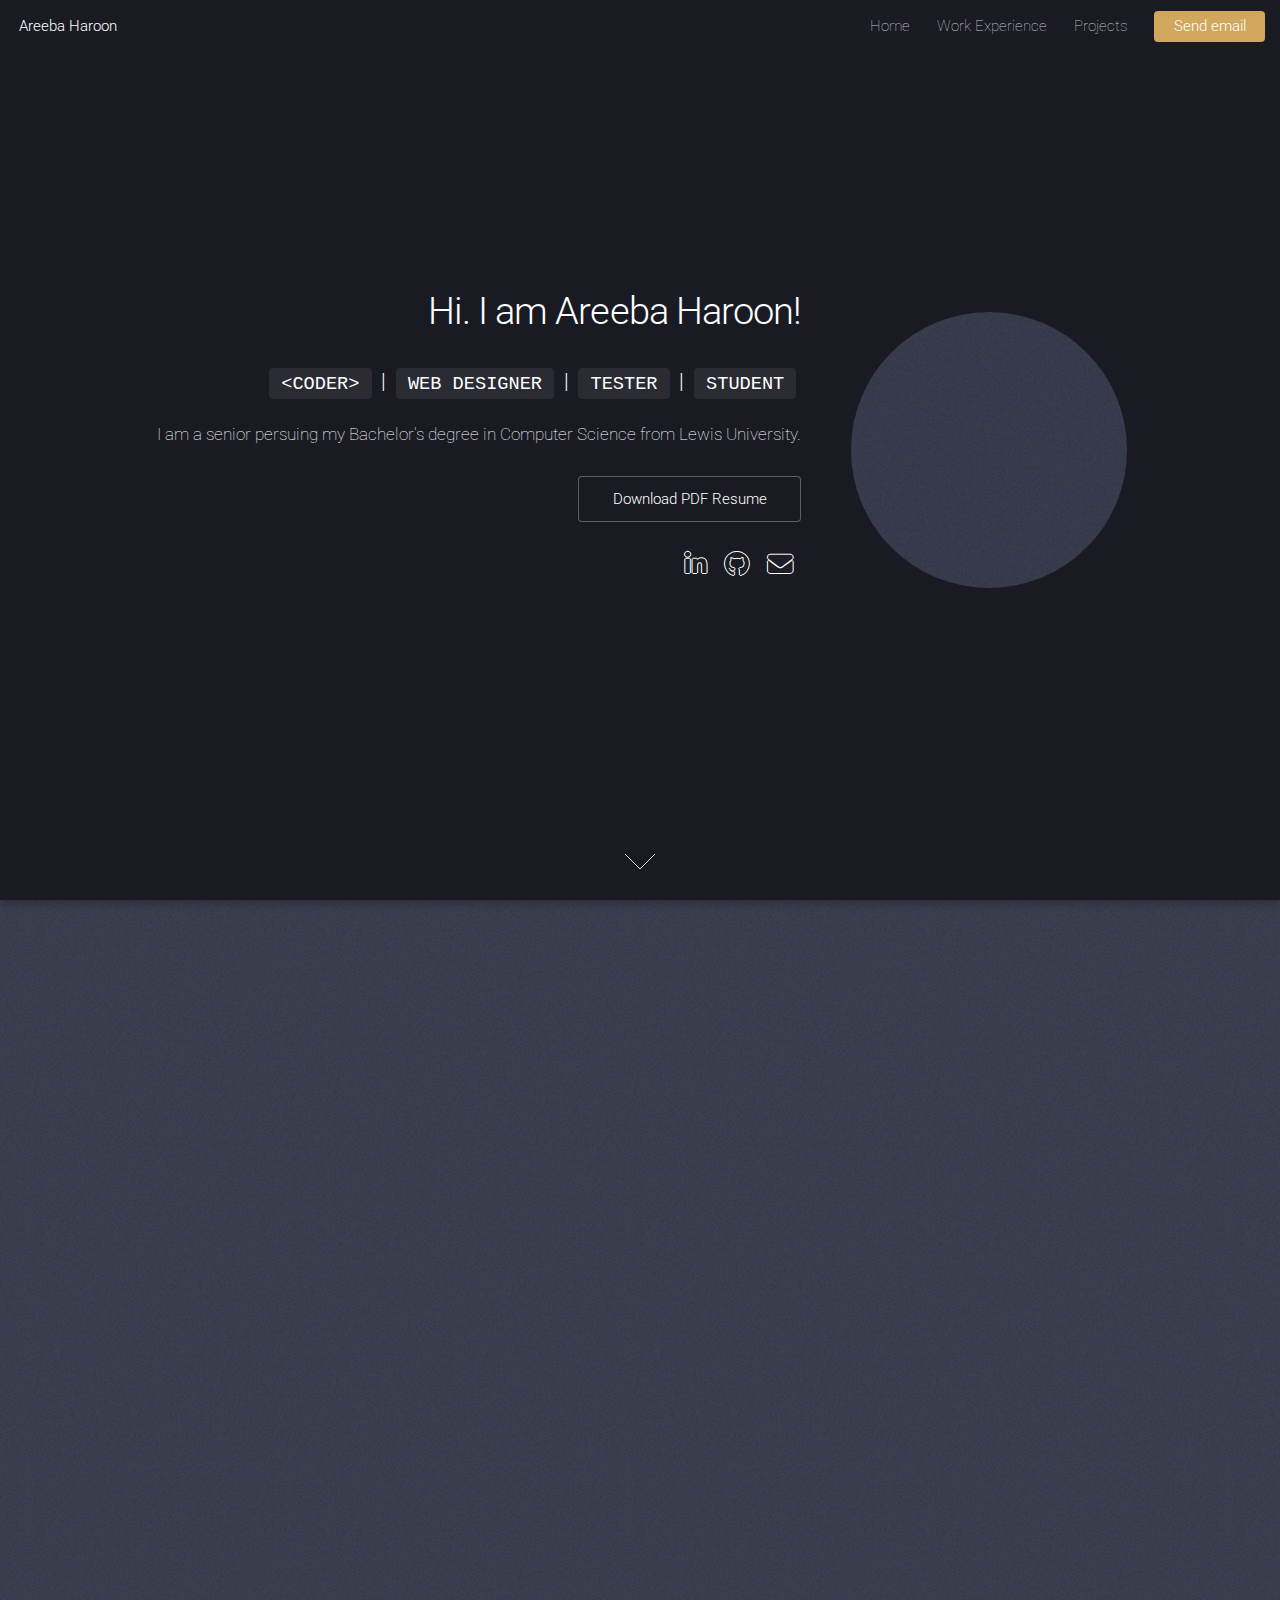
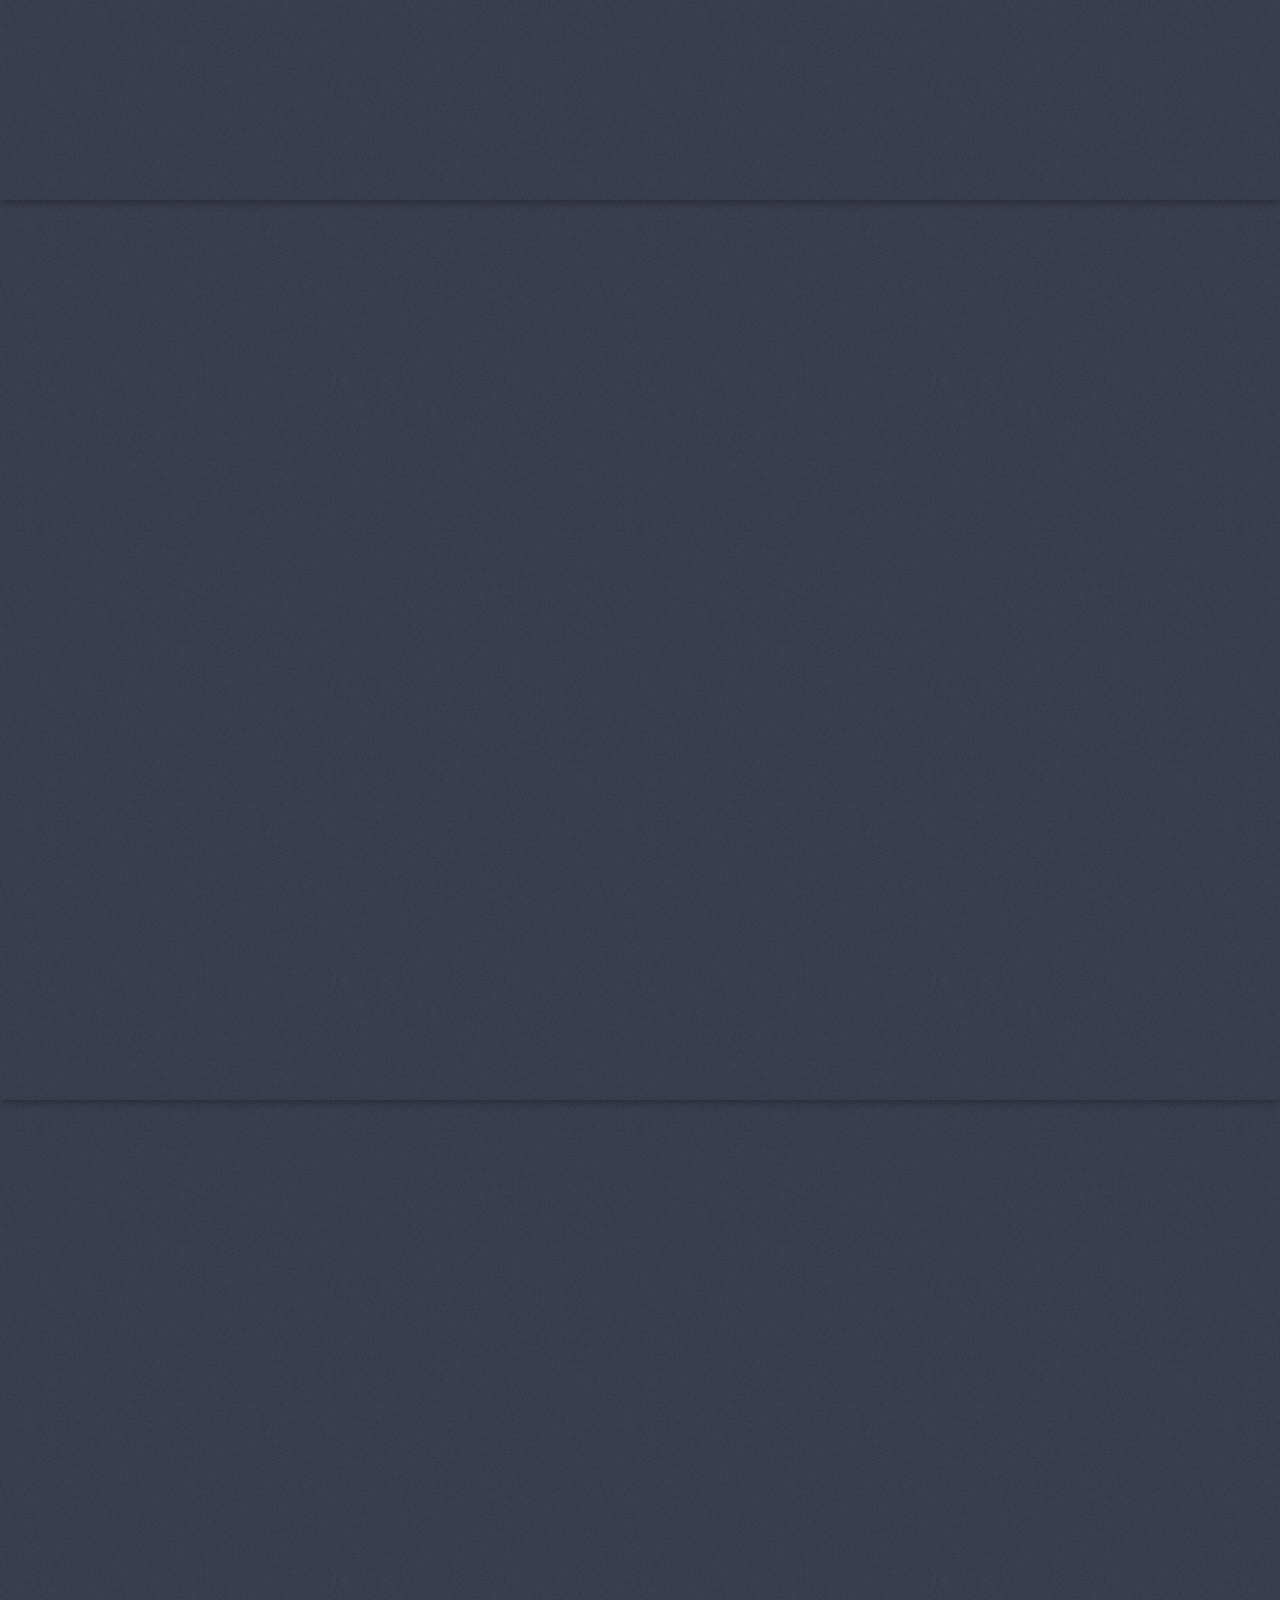
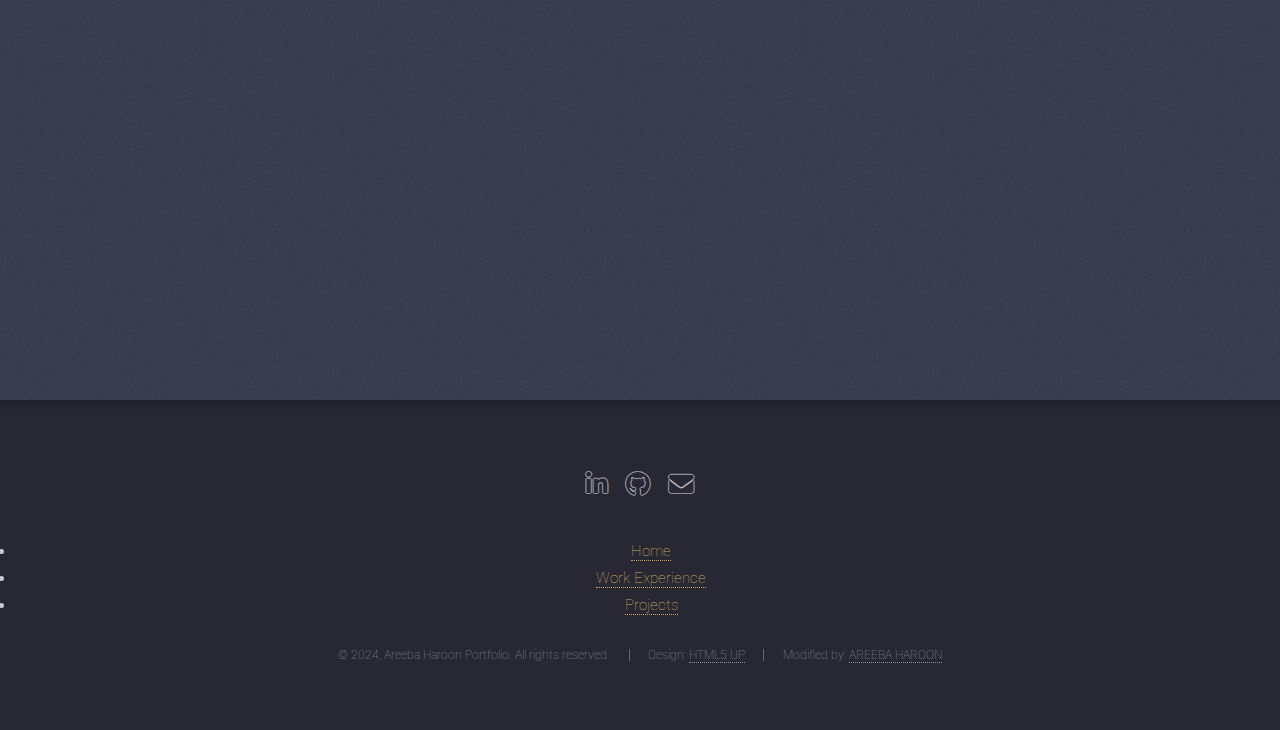
==== index.html @ 65d548bd "first commit" ====
<!DOCTYPE HTML>
<!--
	Landed by HTML5 UP
	html5up.net | @ajlkn
	Free for personal and commercial use under the CCA 3.0 license (html5up.net/license)
-->
<html>
	<head>
		<title>Areeba Haroon Portfolio</title>
		<meta charset="utf-8" />
		<meta name="viewport" content="width=device-width, initial-scale=1, user-scalable=no" />
		<link rel="stylesheet" href="assets/css/main.css" />
		<noscript><link rel="stylesheet" href="assets/css/noscript.css" /></noscript>
	</head>
	<body class="is-preload landing">
		<div id="page-wrapper">

			<!-- Header -->
				<header id="header">
					<h1 id="logo"><a href="index.html">Areeba Haroon</a></h1>
					<nav id="nav">
						<ul>
							<li><a href="index.html">Home</a></li>
							<!-- <li>
								<a href="#">Layouts</a>
								<ul>
									<li><a href="left-sidebar.html">Left Sidebar</a></li>
									<li><a href="right-sidebar.html">Right Sidebar</a></li>
									<li><a href="no-sidebar.html">No Sidebar</a></li>
									<li>
										<a href="#">Submenu</a>
										<ul>
											<li><a href="#">Option 1</a></li>
											<li><a href="#">Option 2</a></li>
											<li><a href="#">Option 3</a></li>
											<li><a href="#">Option 4</a></li>
										</ul>
									</li>
								</ul>
							</li> -->
							<li><a href="experience.html">Work Experience</a></li>
							<li><a href="projects.html">Projects</a></li>
							<li><a href="mailto:areeba.haroon@outlook.com" class="button primary">Send email</a></li>
						</ul>
					</nav>
				</header>

			<!-- Banner -->
				<section id="banner">
					<div class="content">
						<header>
							<h2>Hi. I am Areeba Haroon!</h2>
							<br>
							<h3><code>&lt;CODER&gt;</code> | <code>WEB DESIGNER</code> | <code>TESTER</code> | <code>STUDENT</code></h3>
							<p>I am a senior persuing my Bachelor's degree in Computer Science from Lewis University.</p>
							<br>
							<a href="images/resume-Areeba.haroon.pdf" target="_blank" rel="noopener noreferrer" class="button">Download PDF Resume</a>
							<br>
							<br>
							<ul class="icons">								
								<li><a href="https://www.linkedin.com/in/areeba-haroon-a89050228/" target="_blank" rel="noopener noreferrer" class="icon brands alt fa-linkedin-in"><span class="label">LinkedIn</span></a></li>
								<li><a href="https://github.com/areebaharoon22" target="_blank" rel="noopener noreferrer" class="icon brands alt fa-github"><span class="label">GitHub</span></a></li>
								<li><a href="mailto:areeba.haroon@outlook.com" target="_blank" class="icon solid alt fa-envelope"><span class="label">Email</span></a></li>
							</ul>
						</header>
						<span class="image"><img src="images/funny.gif" alt="" /></span>
						
					</div>
					<a href="#one" class="goto-next scrolly">Next</a>
				</section>

			<!-- One -->
				<section id="one" class="spotlight style1 bottom">
					<span class="image fit main"><img src="images/Homebackground.gif" alt="" /></span>					
					<div class="content">
						<div class="container">
							<section id="content">
								<h4>As a passionate and driven Computer Science senior at Lewis University, I bring over a year of hands-on software development experience from diverse internships and part-time roles. My expertise encompasses coding, project management, and technical proficiency across a range of tools and languages.</h4>							
							</section>
						</div>
					</div>
					<a href="#two" class="goto-next scrolly">Next</a>
				</section>
			<!-- Two -->
				<section id="two" class="spotlight style2 right">
					<span class="image fit main"><img src="images/experience.jpg" alt="" /></span>
					<div class="content">
						<header>
							<h2>Profesional Work Experience</h2>	
						</header>
						<p><strong>Jr. Developer Intern</strong> - <a href="https://www.linkedin.com/company/christian-brothers-services/posts/?feedView=all">Christian Brothers Services </a><i>February 2024 – Present</i></p>
						<p><strong>Research Intern</strong> for <a href="https://sslab.page/people/" >Security Science Lab </a> at <a href="https://www.lewisu.edu/">Lewis University</a><i>November 2023 – February 2024</i></p>
						<p><strong>Software Engineer Intern</strong> at <a href="https://armariussoftware.com/" >Armarius Software </a><i>April 2023 – July 2023</i></p>						
						<ul class="actions">
							<li><a href="#" class="button">Learn more about my Profesional Experience</a></li>
						</ul>
					</div>
					<a href="#three" class="goto-next scrolly">Next</a>
				</section>

			<!-- Three -->
				<section id="three" class="spotlight style3 left">
					<span class="image fit main bottom"><img src="images/websites.jpg" alt="" /></span>
					<div class="content">
						<header>
							<h2>Web Development Projects</h2>
						</header>
						<p><strong>Web Developer</strong> for a professor <a href="https://www.linkedin.com/in/vesna-m-lewisu/" >(Dr. Vesna Markovic)</a> at Lewis University - <a href="https://www.linkedin.com/in/vesna-m-lewisu/details/projects/?profileUrn=urn%3Ali%3Afsd_profile%3AACoAAE5fZZUBBJEl5Y5dkdKsT5vXTjN4UjM_BVA"> Project How2INFORM </a><i>October 2023 – October 2025</i></p>
						<p>Built a website for <a href="https://sslab.page/" >Security Science Lab </a></p>
						<p>Built a website for my business, <a href="https://hennabyareeba.square.site/" > Henna By Areeba </a></p>						
						<p>Updated a website for a friend's business, <a href="https://makeup-by-ashi.square.site/" > Makeup By Ashi </a></p>						
						<ul class="actions">
							<li><a href="#" class="button">Learn more about these Projects</a></li>
						</ul>
					</div>
					<a href="#four" class="goto-next scrolly">Next</a>
				</section>
			

			<!-- Two -->
				<!-- <section id="two" class="spotlight style2 right">
					<span class="image fit main"><img src="images/projects.gif" alt="" /></span>
					<div class="content">
						<header>
							<h2>Personal Projects</h2>
							<p>Gui simulation etc- <a href="https://www.linkedin.com/company/christian-brothers-services/posts/?feedView=all">Christian Brothers Services </a><i>February 2024 – Present</i></p>
						</header>
						<p>Write a small description.</p>
						<ul class="actions">
							<li><a href="#" class="button">Learn More</a></li>
						</ul>
					</div>
					<a href="#three" class="goto-next scrolly">Next</a>
				</section> -->


			<!-- Four -->
				<!-- <section id="four" class="wrapper style1 special fade-up">
					<div class="container">
						<header class="major">
							<h2>My Skillset</h2>
						</header>
						<div class="box alt">
							<div class="row gtr-uniform">
								<section class="col-4 col-6-medium col-12-xsmall">
									<span class="icon solid alt major fa-chart-area"></span>
									<h3>Ipsum sed commodo</h3>
									<p>Feugiat accumsan lorem eu ac lorem amet accumsan donec. Blandit orci porttitor.</p>
								</section>
								<section class="col-4 col-6-medium col-12-xsmall">
									<span class="icon solid alt major fa-comment"></span>
									<h3>Eleifend lorem ornare</h3>
									<p>Feugiat accumsan lorem eu ac lorem amet accumsan donec. Blandit orci porttitor.</p>
								</section>
								<section class="col-4 col-6-medium col-12-xsmall">
									<span class="icon solid alt major fa-flask"></span>
									<h3>Cubilia cep lobortis</h3>
									<p>Feugiat accumsan lorem eu ac lorem amet accumsan donec. Blandit orci porttitor.</p>
								</section>
								<section class="col-4 col-6-medium col-12-xsmall">
									<span class="icon solid alt major fa-paper-plane"></span>
									<h3>Non semper interdum</h3>
									<p>Feugiat accumsan lorem eu ac lorem amet accumsan donec. Blandit orci porttitor.</p>
								</section>
								<section class="col-4 col-6-medium col-12-xsmall">
									<span class="icon solid alt major fa-file"></span>
									<h3>Odio laoreet accumsan</h3>
									<p>Feugiat accumsan lorem eu ac lorem amet accumsan donec. Blandit orci porttitor.</p>
								</section>
								<section class="col-4 col-6-medium col-12-xsmall">
									<span class="icon solid alt major fa-lock"></span>
									<h3>Massa arcu accumsan</h3>
									<p>Feugiat accumsan lorem eu ac lorem amet accumsan donec. Blandit orci porttitor.</p>
								</section>
							</div>
						</div>
						<footer class="major">
							<ul class="actions special">
								<li><a href="#" class="button">Download PDF Resume</a></li>
								<li><a href="#" class="button">View my certificates</a></li>
							</ul>
						</footer> 
					</div>
				</section> -->


			<!-- 	FORM -edit later
				<section id="five" class="wrapper style2 special fade">
					<div class="container">
						<header>
							<h2>Connect with me</h2>
							<p>Ante metus praesent faucibus ante integer id accumsan eleifend</p>
						</header>
						<form method="post" action="#" class="cta">
							<div class="row gtr-uniform gtr-50">
								<div class="col-8 col-12-xsmall"><input type="email" name="email" id="email" placeholder="Your Email Address" /></div>
								<div class="col-4 col-12-xsmall"><input type="submit" value="Get Started" class="fit primary" /></div>
							</div>
						</form>
					</div>
				</section>  --> 
				

			<!-- Footer -->
				<footer id="footer">
					<ul class="icons">
						<li><a href="https://www.linkedin.com/in/areeba-haroon-a89050228/" target="_blank" rel="noopener noreferrer" class="icon brands alt fa-linkedin-in"><span class="label">LinkedIn</span></a></li>
						<li><a href="https://github.com/areebaharoon22" target="_blank" rel="noopener noreferrer" class="icon brands alt fa-github"><span class="label">GitHub</span></a></li>
						<li><a href="mailto:areeba.haroon@outlook.com" target="_blank" class="icon solid alt fa-envelope"><span class="label">Email</span></a></li>
					</ul>
					<ul>
						<li><a href="home.html">Home</a></li>
						<li><a href="experience.html">Work Experience</a></li>
						<li><a href="projects.html">Projects</a></li>
					</ul>
					<ul class="copyright">
						<li>&copy; 2024, Areeba Haroon Portfolio. All rights reserved.</li><li>Design: <a href="http://html5up.net">HTML5 UP</a></li><li>Modified by: <a href="https://www.linkedin.com/in/areeba-haroon-a89050228/">AREEBA HAROON</a></li>
					</ul>
					</ul>
				</footer>

		</div>

		<!-- Scripts -->
			<script src="assets/js/jquery.min.js"></script>
			<script src="assets/js/jquery.scrolly.min.js"></script>
			<script src="assets/js/jquery.dropotron.min.js"></script>
			<script src="assets/js/jquery.scrollex.min.js"></script>
			<script src="assets/js/browser.min.js"></script>
			<script src="assets/js/breakpoints.min.js"></script>
			<script src="assets/js/util.js"></script>
			<script src="assets/js/main.js"></script>

	</body>
</html>
---- assets/css/main.css ----
@import url("fontawesome-all.min.css");
@import url("https://fonts.googleapis.com/css?family=Roboto:100,300,100italic,300italic");

/*
	Landed by HTML5 UP
	html5up.net | @ajlkn
	Free for personal and commercial use under the CCA 3.0 license (html5up.net/license)
*/

html, body, div, span, applet, object,
iframe, h1, h2, h3, h4, h5, h6, p, blockquote,
pre, a, abbr, acronym, address, big, cite,
code, del, dfn, em, img, ins, kbd, q, s, samp,
small, strike, strong, sub, sup, tt, var, b,
u, i, center, dl, dt, dd, ol, ul, li, fieldset,
form, label, legend, table, caption, tbody,
tfoot, thead, tr, th, td, article, aside,
canvas, details, embed, figure, figcaption,
footer, header, hgroup, menu, nav, output, ruby,
section, summary, time, mark, audio, video {
	margin: 0;
	padding: 0;
	border: 0;
	font-size: 100%;
	font: inherit;
	vertical-align: baseline;}

article, aside, details, figcaption, figure,
footer, header, hgroup, menu, nav, section {
	display: block;}

body {
	line-height: 1;
}

ol, ul {
	list-style: none;
}

blockquote, q {
	quotes: none;
}

	blockquote:before, blockquote:after, q:before, q:after {
		content: '';
		content: none;
	}

table {
	border-collapse: collapse;
	border-spacing: 0;
}

body {
	-webkit-text-size-adjust: none;
}

mark {
	background-color: transparent;
	color: inherit;
}

input::-moz-focus-inner {
	border: 0;
	padding: 0;
}

input, select, textarea {
	-moz-appearance: none;
	-webkit-appearance: none;
	-ms-appearance: none;
	appearance: none;
}

/* Basic */

	html {
		box-sizing: border-box;
	}

	*, *:before, *:after {
		box-sizing: inherit;
	}

	html, body {
		background: #1c1d26;
	}

	body.is-preload *, body.is-preload *:before, body.is-preload *:after {
		-moz-animation: none !important;
		-webkit-animation: none !important;
		-ms-animation: none !important;
		animation: none !important;
		-moz-transition: none !important;
		-webkit-transition: none !important;
		-ms-transition: none !important;
		transition: none !important;
	}

	body, input, select, textarea {
		color: rgba(255, 255, 255, 0.75);
		font-family: "Roboto", Helvetica, sans-serif;
		font-size: 15pt;
		font-weight: 100;
		line-height: 1.75em;
	}

	a {
		-moz-transition: border-color 0.2s ease-in-out, color 0.2s ease-in-out;
		-webkit-transition: border-color 0.2s ease-in-out, color 0.2s ease-in-out;
		-ms-transition: border-color 0.2s ease-in-out, color 0.2s ease-in-out;
		transition: border-color 0.2s ease-in-out, color 0.2s ease-in-out;
		border-bottom: dotted 1px;
		color: #d0a75c;
		text-decoration: none;
	}

		a:hover {
			color: #d0a75c !important;
			border-bottom-color: transparent;
		}

	strong, b {
		color: #ffffff;
		font-weight: 300;
	}

	em, i {
		font-style: italic;
	}

	p {
		margin: 0 0 2em 0;
	}

	h1, h2, h3, h4, h5, h6 {
		color: #ffffff;
		font-weight: 300;
		line-height: 1em;
		margin: 0 0 1em 0;
	}

		h1 a, h2 a, h3 a, h4 a, h5 a, h6 a {
			color: inherit;
			border: 0;
		}

	h2 {
		font-size: 2em;
		line-height: 1.5em;
		letter-spacing: -0.025em;
	}

	h3 {
		font-size: 1.35em;
		line-height: 1.5em;
	}

	h4 {
		font-size: 1.1em;
		line-height: 1.5em;
	}

	h5 {
		font-size: 0.9em;
		line-height: 1.5em;
	}

	h6 {
		font-size: 0.7em;
		line-height: 1.5em;
	}

	sub {
		font-size: 0.8em;
		position: relative;
		top: 0.5em;
	}

	sup {
		font-size: 0.8em;
		position: relative;
		top: -0.5em;
	}

	hr {
		border: 0;
		border-bottom: solid 1px rgba(255, 255, 255, 0.3);
		margin: 3em 0;
	}

		hr.major {
			margin: 4em 0;
		}

	blockquote {
		border-left: solid 4px rgba(255, 255, 255, 0.3);
		font-style: italic;
		margin: 0 0 2em 0;
		padding: 0.5em 0 0.5em 2em;
	}

	code {
		background: rgba(255, 255, 255, 0.075);
		border-radius: 4px;
		font-family: "Courier New", monospace;
		font-size: 0.9em;
		margin: 0 0.25em;
		padding: 0.25em 0.65em;
	}

	pre {
		-webkit-overflow-scrolling: touch;
		font-family: "Courier New", monospace;
		font-size: 0.9em;
		margin: 0 0 2em 0;
	}

		pre code {
			display: block;
			line-height: 1.75em;
			padding: 1em 1.5em;
			overflow-x: auto;
		}

	.align-left {
		text-align: left;
	}

	.align-center {
		text-align: center;
	}

	.align-right {
		text-align: right;
	}

/* Loader */

	@-moz-keyframes spinner-show {
		0% {
			opacity: 0;
		}

		100% {
			opacity: 1;
		}
	}

	@-webkit-keyframes spinner-show {
		0% {
			opacity: 0;
		}

		100% {
			opacity: 1;
		}
	}

	@-ms-keyframes spinner-show {
		0% {
			opacity: 0;
		}

		100% {
			opacity: 1;
		}
	}

	@keyframes spinner-show {
		0% {
			opacity: 0;
		}

		100% {
			opacity: 1;
		}
	}

	@-moz-keyframes spinner-hide {
		0% {
			color: rgba(255, 255, 255, 0.15);
			z-index: 100001;
			-moz-transform: scale(1) rotate(0deg);
			-webkit-transform: scale(1) rotate(0deg);
			-ms-transform: scale(1) rotate(0deg);
			transform: scale(1) rotate(0deg);
		}

		99% {
			color: #1c1d26;
			z-index: 100001;
			-moz-transform: scale(0.5) rotate(360deg);
			-webkit-transform: scale(0.5) rotate(360deg);
			-ms-transform: scale(0.5) rotate(360deg);
			transform: scale(0.5) rotate(360deg);
		}

		100% {
			color: #1c1d26;
			z-index: -1;
			-moz-transform: scale(0.5) rotate(360deg);
			-webkit-transform: scale(0.5) rotate(360deg);
			-ms-transform: scale(0.5) rotate(360deg);
			transform: scale(0.5) rotate(360deg);
		}
	}

	@-webkit-keyframes spinner-hide {
		0% {
			color: rgba(255, 255, 255, 0.15);
			z-index: 100001;
			-moz-transform: scale(1) rotate(0deg);
			-webkit-transform: scale(1) rotate(0deg);
			-ms-transform: scale(1) rotate(0deg);
			transform: scale(1) rotate(0deg);
		}

		99% {
			color: #1c1d26;
			z-index: 100001;
			-moz-transform: scale(0.5) rotate(360deg);
			-webkit-transform: scale(0.5) rotate(360deg);
			-ms-transform: scale(0.5) rotate(360deg);
			transform: scale(0.5) rotate(360deg);
		}

		100% {
			color: #1c1d26;
			z-index: -1;
			-moz-transform: scale(0.5) rotate(360deg);
			-webkit-transform: scale(0.5) rotate(360deg);
			-ms-transform: scale(0.5) rotate(360deg);
			transform: scale(0.5) rotate(360deg);
		}
	}

	@-ms-keyframes spinner-hide {
		0% {
			color: rgba(255, 255, 255, 0.15);
			z-index: 100001;
			-moz-transform: scale(1) rotate(0deg);
			-webkit-transform: scale(1) rotate(0deg);
			-ms-transform: scale(1) rotate(0deg);
			transform: scale(1) rotate(0deg);
		}

		99% {
			color: #1c1d26;
			z-index: 100001;
			-moz-transform: scale(0.5) rotate(360deg);
			-webkit-transform: scale(0.5) rotate(360deg);
			-ms-transform: scale(0.5) rotate(360deg);
			transform: scale(0.5) rotate(360deg);
		}

		100% {
			color: #1c1d26;
			z-index: -1;
			-moz-transform: scale(0.5) rotate(360deg);
			-webkit-transform: scale(0.5) rotate(360deg);
			-ms-transform: scale(0.5) rotate(360deg);
			transform: scale(0.5) rotate(360deg);
		}
	}

	@keyframes spinner-hide {
		0% {
			color: rgba(255, 255, 255, 0.15);
			z-index: 100001;
			-moz-transform: scale(1) rotate(0deg);
			-webkit-transform: scale(1) rotate(0deg);
			-ms-transform: scale(1) rotate(0deg);
			transform: scale(1) rotate(0deg);
		}

		99% {
			color: #1c1d26;
			z-index: 100001;
			-moz-transform: scale(0.5) rotate(360deg);
			-webkit-transform: scale(0.5) rotate(360deg);
			-ms-transform: scale(0.5) rotate(360deg);
			transform: scale(0.5) rotate(360deg);
		}

		100% {
			color: #1c1d26;
			z-index: -1;
			-moz-transform: scale(0.5) rotate(360deg);
			-webkit-transform: scale(0.5) rotate(360deg);
			-ms-transform: scale(0.5) rotate(360deg);
			transform: scale(0.5) rotate(360deg);
		}
	}

	@-moz-keyframes spinner-rotate {
		0% {
			-moz-transform: scale(1) rotate(0deg);
			-webkit-transform: scale(1) rotate(0deg);
			-ms-transform: scale(1) rotate(0deg);
			transform: scale(1) rotate(0deg);
		}

		100% {
			-moz-transform: scale(1) rotate(360deg);
			-webkit-transform: scale(1) rotate(360deg);
			-ms-transform: scale(1) rotate(360deg);
			transform: scale(1) rotate(360deg);
		}
	}

	@-webkit-keyframes spinner-rotate {
		0% {
			-moz-transform: scale(1) rotate(0deg);
			-webkit-transform: scale(1) rotate(0deg);
			-ms-transform: scale(1) rotate(0deg);
			transform: scale(1) rotate(0deg);
		}

		100% {
			-moz-transform: scale(1) rotate(360deg);
			-webkit-transform: scale(1) rotate(360deg);
			-ms-transform: scale(1) rotate(360deg);
			transform: scale(1) rotate(360deg);
		}
	}

	@-ms-keyframes spinner-rotate {
		0% {
			-moz-transform: scale(1) rotate(0deg);
			-webkit-transform: scale(1) rotate(0deg);
			-ms-transform: scale(1) rotate(0deg);
			transform: scale(1) rotate(0deg);
		}

		100% {
			-moz-transform: scale(1) rotate(360deg);
			-webkit-transform: scale(1) rotate(360deg);
			-ms-transform: scale(1) rotate(360deg);
			transform: scale(1) rotate(360deg);
		}
	}

	@keyframes spinner-rotate {
		0% {
			-moz-transform: scale(1) rotate(0deg);
			-webkit-transform: scale(1) rotate(0deg);
			-ms-transform: scale(1) rotate(0deg);
			transform: scale(1) rotate(0deg);
		}

		100% {
			-moz-transform: scale(1) rotate(360deg);
			-webkit-transform: scale(1) rotate(360deg);
			-ms-transform: scale(1) rotate(360deg);
			transform: scale(1) rotate(360deg);
		}
	}

	@-moz-keyframes overlay-hide {
		0% {
			opacity: 1;
			z-index: 100000;
		}

		15% {
			opacity: 1;
			z-index: 100000;
		}

		99% {
			opacity: 0;
			z-index: 100000;
		}

		100% {
			opacity: 0;
			z-index: -1;
		}
	}

	@-webkit-keyframes overlay-hide {
		0% {
			opacity: 1;
			z-index: 100000;
		}

		15% {
			opacity: 1;
			z-index: 100000;
		}

		99% {
			opacity: 0;
			z-index: 100000;
		}

		100% {
			opacity: 0;
			z-index: -1;
		}
	}

	@-ms-keyframes overlay-hide {
		0% {
			opacity: 1;
			z-index: 100000;
		}

		15% {
			opacity: 1;
			z-index: 100000;
		}

		99% {
			opacity: 0;
			z-index: 100000;
		}

		100% {
			opacity: 0;
			z-index: -1;
		}
	}

	@keyframes overlay-hide {
		0% {
			opacity: 1;
			z-index: 100000;
		}

		15% {
			opacity: 1;
			z-index: 100000;
		}

		99% {
			opacity: 0;
			z-index: 100000;
		}

		100% {
			opacity: 0;
			z-index: -1;
		}
	}

	body.landing {
		text-decoration: none;
	}

		body.landing:before {
			-moz-osx-font-smoothing: grayscale;
			-webkit-font-smoothing: antialiased;
			display: inline-block;
			font-style: normal;
			font-variant: normal;
			text-rendering: auto;
			line-height: 1;
			text-transform: none !important;
			font-family: 'Font Awesome 5 Free';
			font-weight: 900;
		}

		body.landing:before {
			-moz-animation: spinner-show 1.5s 1 0.25s ease forwards, spinner-hide 0.25s ease-in-out forwards !important;
			-webkit-animation: spinner-show 1.5s 1 0.25s ease forwards, spinner-hide 0.25s ease-in-out forwards !important;
			-ms-animation: spinner-show 1.5s 1 0.25s ease forwards, spinner-hide 0.25s ease-in-out forwards !important;
			animation: spinner-show 1.5s 1 0.25s ease forwards, spinner-hide 0.25s ease-in-out forwards !important;
			-moz-transform-origin: 50% 50%;
			-webkit-transform-origin: 50% 50%;
			-ms-transform-origin: 50% 50%;
			transform-origin: 50% 50%;
			color: rgba(255, 255, 255, 0.15);
			content: '\f1ce';
			cursor: default;
			display: block;
			font-size: 2em;
			height: 2em;
			left: 50%;
			line-height: 2em;
			margin: -1em 0 0 -1em;
			opacity: 0;
			position: fixed;
			text-align: center;
			top: 50%;
			width: 2em;
			z-index: -1;
		}

		body.landing:after {
			-moz-animation: overlay-hide 1.5s ease-in forwards !important;
			-webkit-animation: overlay-hide 1.5s ease-in forwards !important;
			-ms-animation: overlay-hide 1.5s ease-in forwards !important;
			animation: overlay-hide 1.5s ease-in forwards !important;
			background: #1c1d26;
			content: '';
			display: block;
			height: 100%;
			left: 0;
			opacity: 0;
			position: fixed;
			top: 0;
			width: 100%;
			z-index: -1;
		}

		body.landing.is-preload:before {
			-moz-animation: spinner-show 1.5s 1 0.25s ease forwards, spinner-rotate 0.75s infinite linear !important;
			-webkit-animation: spinner-show 1.5s 1 0.25s ease forwards, spinner-rotate 0.75s infinite linear !important;
			-ms-animation: spinner-show 1.5s 1 0.25s ease forwards, spinner-rotate 0.75s infinite linear !important;
			animation: spinner-show 1.5s 1 0.25s ease forwards, spinner-rotate 0.75s infinite linear !important;
			z-index: 100001;
		}

		body.landing.is-preload:after {
			-moz-animation: none !important;
			-webkit-animation: none !important;
			-ms-animation: none !important;
			animation: none !important;
			opacity: 1;
			z-index: 100000;
		}

	@media (-webkit-min-device-pixel-ratio: 2) {

		body.landing:before {
			line-height: 2.025em;
		}

	}

/* Container */

	.container {
		margin: 0 auto;
		max-width: calc(100% - 4em);
		width: 70em;
	}

		.container.xsmall {
			width: 17.5em;
		}

		.container.small {
			width: 35em;
		}

		.container.medium {
			width: 52.5em;
		}

		.container.large {
			width: 87.5em;
		}

		.container.xlarge {
			width: 105em;
		}

		.container.max {
			width: 100%;
		}

		@media screen and (max-width: 1280px) {

			.container {
				width: 90%;
				max-width: 100%;
			}

		}

		@media screen and (max-width: 980px) {

			.container {
				width: 100% !important;
			}

		}

/* Row */

	.row {
		display: flex;
		flex-wrap: wrap;
		box-sizing: border-box;
		align-items: stretch;
	}

		.row > * {
			box-sizing: border-box;
		}

		.row.gtr-uniform > * > :last-child {
			margin-bottom: 0;
		}

		.row.aln-left {
			justify-content: flex-start;
		}

		.row.aln-center {
			justify-content: center;
		}

		.row.aln-right {
			justify-content: flex-end;
		}

		.row.aln-top {
			align-items: flex-start;
		}

		.row.aln-middle {
			align-items: center;
		}

		.row.aln-bottom {
			align-items: flex-end;
		}

		.row > .imp {
			order: -1;
		}

		.row > .col-1 {
			width: 8.33333%;
		}

		.row > .off-1 {
			margin-left: 8.33333%;
		}

		.row > .col-2 {
			width: 16.66667%;
		}

		.row > .off-2 {
			margin-left: 16.66667%;
		}

		.row > .col-3 {
			width: 25%;
		}

		.row > .off-3 {
			margin-left: 25%;
		}

		.row > .col-4 {
			width: 33.33333%;
		}

		.row > .off-4 {
			margin-left: 33.33333%;
		}

		.row > .col-5 {
			width: 41.66667%;
		}

		.row > .off-5 {
			margin-left: 41.66667%;
		}

		.row > .col-6 {
			width: 50%;
		}

		.row > .off-6 {
			margin-left: 50%;
		}

		.row > .col-7 {
			width: 58.33333%;
		}

		.row > .off-7 {
			margin-left: 58.33333%;
		}

		.row > .col-8 {
			width: 66.66667%;
		}

		.row > .off-8 {
			margin-left: 66.66667%;
		}

		.row > .col-9 {
			width: 75%;
		}

		.row > .off-9 {
			margin-left: 75%;
		}

		.row > .col-10 {
			width: 83.33333%;
		}

		.row > .off-10 {
			margin-left: 83.33333%;
		}

		.row > .col-11 {
			width: 91.66667%;
		}

		.row > .off-11 {
			margin-left: 91.66667%;
		}

		.row > .col-12 {
			width: 100%;
		}

		.row > .off-12 {
			margin-left: 100%;
		}

		.row.gtr-0 {
			margin-top: 0;
			margin-left: 0em;
		}

			.row.gtr-0 > * {
				padding: 0 0 0 0em;
			}

			.row.gtr-0.gtr-uniform {
				margin-top: 0em;
			}

				.row.gtr-0.gtr-uniform > * {
					padding-top: 0em;
				}

		.row.gtr-25 {
			margin-top: 0;
			margin-left: -0.625em;
		}

			.row.gtr-25 > * {
				padding: 0 0 0 0.625em;
			}

			.row.gtr-25.gtr-uniform {
				margin-top: -0.625em;
			}

				.row.gtr-25.gtr-uniform > * {
					padding-top: 0.625em;
				}

		.row.gtr-50 {
			margin-top: 0;
			margin-left: -1.25em;
		}

			.row.gtr-50 > * {
				padding: 0 0 0 1.25em;
			}

			.row.gtr-50.gtr-uniform {
				margin-top: -1.25em;
			}

				.row.gtr-50.gtr-uniform > * {
					padding-top: 1.25em;
				}

		.row {
			margin-top: 0;
			margin-left: -2.5em;
		}

			.row > * {
				padding: 0 0 0 2.5em;
			}

			.row.gtr-uniform {
				margin-top: -2.5em;
			}

				.row.gtr-uniform > * {
					padding-top: 2.5em;
				}

		.row.gtr-150 {
			margin-top: 0;
			margin-left: -3.75em;
		}

			.row.gtr-150 > * {
				padding: 0 0 0 3.75em;
			}

			.row.gtr-150.gtr-uniform {
				margin-top: -3.75em;
			}

				.row.gtr-150.gtr-uniform > * {
					padding-top: 3.75em;
				}

		.row.gtr-200 {
			margin-top: 0;
			margin-left: -5em;
		}

			.row.gtr-200 > * {
				padding: 0 0 0 5em;
			}

			.row.gtr-200.gtr-uniform {
				margin-top: -5em;
			}

				.row.gtr-200.gtr-uniform > * {
					padding-top: 5em;
				}

		@media screen and (max-width: 1680px) {

			.row {
				display: flex;
				flex-wrap: wrap;
				box-sizing: border-box;
				align-items: stretch;
			}

				.row > * {
					box-sizing: border-box;
				}

				.row.gtr-uniform > * > :last-child {
					margin-bottom: 0;
				}

				.row.aln-left {
					justify-content: flex-start;
				}

				.row.aln-center {
					justify-content: center;
				}

				.row.aln-right {
					justify-content: flex-end;
				}

				.row.aln-top {
					align-items: flex-start;
				}

				.row.aln-middle {
					align-items: center;
				}

				.row.aln-bottom {
					align-items: flex-end;
				}

				.row > .imp-xlarge {
					order: -1;
				}

				.row > .col-1-xlarge {
					width: 8.33333%;
				}

				.row > .off-1-xlarge {
					margin-left: 8.33333%;
				}

				.row > .col-2-xlarge {
					width: 16.66667%;
				}

				.row > .off-2-xlarge {
					margin-left: 16.66667%;
				}

				.row > .col-3-xlarge {
					width: 25%;
				}

				.row > .off-3-xlarge {
					margin-left: 25%;
				}

				.row > .col-4-xlarge {
					width: 33.33333%;
				}

				.row > .off-4-xlarge {
					margin-left: 33.33333%;
				}

				.row > .col-5-xlarge {
					width: 41.66667%;
				}

				.row > .off-5-xlarge {
					margin-left: 41.66667%;
				}

				.row > .col-6-xlarge {
					width: 50%;
				}

				.row > .off-6-xlarge {
					margin-left: 50%;
				}

				.row > .col-7-xlarge {
					width: 58.33333%;
				}

				.row > .off-7-xlarge {
					margin-left: 58.33333%;
				}

				.row > .col-8-xlarge {
					width: 66.66667%;
				}

				.row > .off-8-xlarge {
					margin-left: 66.66667%;
				}

				.row > .col-9-xlarge {
					width: 75%;
				}

				.row > .off-9-xlarge {
					margin-left: 75%;
				}

				.row > .col-10-xlarge {
					width: 83.33333%;
				}

				.row > .off-10-xlarge {
					margin-left: 83.33333%;
				}

				.row > .col-11-xlarge {
					width: 91.66667%;
				}

				.row > .off-11-xlarge {
					margin-left: 91.66667%;
				}

				.row > .col-12-xlarge {
					width: 100%;
				}

				.row > .off-12-xlarge {
					margin-left: 100%;
				}

				.row.gtr-0 {
					margin-top: 0;
					margin-left: 0em;
				}

					.row.gtr-0 > * {
						padding: 0 0 0 0em;
					}

					.row.gtr-0.gtr-uniform {
						margin-top: 0em;
					}

						.row.gtr-0.gtr-uniform > * {
							padding-top: 0em;
						}

				.row.gtr-25 {
					margin-top: 0;
					margin-left: -0.625em;
				}

					.row.gtr-25 > * {
						padding: 0 0 0 0.625em;
					}

					.row.gtr-25.gtr-uniform {
						margin-top: -0.625em;
					}

						.row.gtr-25.gtr-uniform > * {
							padding-top: 0.625em;
						}

				.row.gtr-50 {
					margin-top: 0;
					margin-left: -1.25em;
				}

					.row.gtr-50 > * {
						padding: 0 0 0 1.25em;
					}

					.row.gtr-50.gtr-uniform {
						margin-top: -1.25em;
					}

						.row.gtr-50.gtr-uniform > * {
							padding-top: 1.25em;
						}

				.row {
					margin-top: 0;
					margin-left: -2.5em;
				}

					.row > * {
						padding: 0 0 0 2.5em;
					}

					.row.gtr-uniform {
						margin-top: -2.5em;
					}

						.row.gtr-uniform > * {
							padding-top: 2.5em;
						}

				.row.gtr-150 {
					margin-top: 0;
					margin-left: -3.75em;
				}

					.row.gtr-150 > * {
						padding: 0 0 0 3.75em;
					}

					.row.gtr-150.gtr-uniform {
						margin-top: -3.75em;
					}

						.row.gtr-150.gtr-uniform > * {
							padding-top: 3.75em;
						}

				.row.gtr-200 {
					margin-top: 0;
					margin-left: -5em;
				}

					.row.gtr-200 > * {
						padding: 0 0 0 5em;
					}

					.row.gtr-200.gtr-uniform {
						margin-top: -5em;
					}

						.row.gtr-200.gtr-uniform > * {
							padding-top: 5em;
						}

		}

		@media screen and (max-width: 1280px) {

			.row {
				display: flex;
				flex-wrap: wrap;
				box-sizing: border-box;
				align-items: stretch;
			}

				.row > * {
					box-sizing: border-box;
				}

				.row.gtr-uniform > * > :last-child {
					margin-bottom: 0;
				}

				.row.aln-left {
					justify-content: flex-start;
				}

				.row.aln-center {
					justify-content: center;
				}

				.row.aln-right {
					justify-content: flex-end;
				}

				.row.aln-top {
					align-items: flex-start;
				}

				.row.aln-middle {
					align-items: center;
				}

				.row.aln-bottom {
					align-items: flex-end;
				}

				.row > .imp-large {
					order: -1;
				}

				.row > .col-1-large {
					width: 8.33333%;
				}

				.row > .off-1-large {
					margin-left: 8.33333%;
				}

				.row > .col-2-large {
					width: 16.66667%;
				}

				.row > .off-2-large {
					margin-left: 16.66667%;
				}

				.row > .col-3-large {
					width: 25%;
				}

				.row > .off-3-large {
					margin-left: 25%;
				}

				.row > .col-4-large {
					width: 33.33333%;
				}

				.row > .off-4-large {
					margin-left: 33.33333%;
				}

				.row > .col-5-large {
					width: 41.66667%;
				}

				.row > .off-5-large {
					margin-left: 41.66667%;
				}

				.row > .col-6-large {
					width: 50%;
				}

				.row > .off-6-large {
					margin-left: 50%;
				}

				.row > .col-7-large {
					width: 58.33333%;
				}

				.row > .off-7-large {
					margin-left: 58.33333%;
				}

				.row > .col-8-large {
					width: 66.66667%;
				}

				.row > .off-8-large {
					margin-left: 66.66667%;
				}

				.row > .col-9-large {
					width: 75%;
				}

				.row > .off-9-large {
					margin-left: 75%;
				}

				.row > .col-10-large {
					width: 83.33333%;
				}

				.row > .off-10-large {
					margin-left: 83.33333%;
				}

				.row > .col-11-large {
					width: 91.66667%;
				}

				.row > .off-11-large {
					margin-left: 91.66667%;
				}

				.row > .col-12-large {
					width: 100%;
				}

				.row > .off-12-large {
					margin-left: 100%;
				}

				.row.gtr-0 {
					margin-top: 0;
					margin-left: 0em;
				}

					.row.gtr-0 > * {
						padding: 0 0 0 0em;
					}

					.row.gtr-0.gtr-uniform {
						margin-top: 0em;
					}

						.row.gtr-0.gtr-uniform > * {
							padding-top: 0em;
						}

				.row.gtr-25 {
					margin-top: 0;
					margin-left: -0.625em;
				}

					.row.gtr-25 > * {
						padding: 0 0 0 0.625em;
					}

					.row.gtr-25.gtr-uniform {
						margin-top: -0.625em;
					}

						.row.gtr-25.gtr-uniform > * {
							padding-top: 0.625em;
						}

				.row.gtr-50 {
					margin-top: 0;
					margin-left: -1.25em;
				}

					.row.gtr-50 > * {
						padding: 0 0 0 1.25em;
					}

					.row.gtr-50.gtr-uniform {
						margin-top: -1.25em;
					}

						.row.gtr-50.gtr-uniform > * {
							padding-top: 1.25em;
						}

				.row {
					margin-top: 0;
					margin-left: -2.5em;
				}

					.row > * {
						padding: 0 0 0 2.5em;
					}

					.row.gtr-uniform {
						margin-top: -2.5em;
					}

						.row.gtr-uniform > * {
							padding-top: 2.5em;
						}

				.row.gtr-150 {
					margin-top: 0;
					margin-left: -3.75em;
				}

					.row.gtr-150 > * {
						padding: 0 0 0 3.75em;
					}

					.row.gtr-150.gtr-uniform {
						margin-top: -3.75em;
					}

						.row.gtr-150.gtr-uniform > * {
							padding-top: 3.75em;
						}

				.row.gtr-200 {
					margin-top: 0;
					margin-left: -5em;
				}

					.row.gtr-200 > * {
						padding: 0 0 0 5em;
					}

					.row.gtr-200.gtr-uniform {
						margin-top: -5em;
					}

						.row.gtr-200.gtr-uniform > * {
							padding-top: 5em;
						}

		}

		@media screen and (max-width: 980px) {

			.row {
				display: flex;
				flex-wrap: wrap;
				box-sizing: border-box;
				align-items: stretch;
			}

				.row > * {
					box-sizing: border-box;
				}

				.row.gtr-uniform > * > :last-child {
					margin-bottom: 0;
				}

				.row.aln-left {
					justify-content: flex-start;
				}

				.row.aln-center {
					justify-content: center;
				}

				.row.aln-right {
					justify-content: flex-end;
				}

				.row.aln-top {
					align-items: flex-start;
				}

				.row.aln-middle {
					align-items: center;
				}

				.row.aln-bottom {
					align-items: flex-end;
				}

				.row > .imp-medium {
					order: -1;
				}

				.row > .col-1-medium {
					width: 8.33333%;
				}

				.row > .off-1-medium {
					margin-left: 8.33333%;
				}

				.row > .col-2-medium {
					width: 16.66667%;
				}

				.row > .off-2-medium {
					margin-left: 16.66667%;
				}

				.row > .col-3-medium {
					width: 25%;
				}

				.row > .off-3-medium {
					margin-left: 25%;
				}

				.row > .col-4-medium {
					width: 33.33333%;
				}

				.row > .off-4-medium {
					margin-left: 33.33333%;
				}

				.row > .col-5-medium {
					width: 41.66667%;
				}

				.row > .off-5-medium {
					margin-left: 41.66667%;
				}

				.row > .col-6-medium {
					width: 50%;
				}

				.row > .off-6-medium {
					margin-left: 50%;
				}

				.row > .col-7-medium {
					width: 58.33333%;
				}

				.row > .off-7-medium {
					margin-left: 58.33333%;
				}

				.row > .col-8-medium {
					width: 66.66667%;
				}

				.row > .off-8-medium {
					margin-left: 66.66667%;
				}

				.row > .col-9-medium {
					width: 75%;
				}

				.row > .off-9-medium {
					margin-left: 75%;
				}

				.row > .col-10-medium {
					width: 83.33333%;
				}

				.row > .off-10-medium {
					margin-left: 83.33333%;
				}

				.row > .col-11-medium {
					width: 91.66667%;
				}

				.row > .off-11-medium {
					margin-left: 91.66667%;
				}

				.row > .col-12-medium {
					width: 100%;
				}

				.row > .off-12-medium {
					margin-left: 100%;
				}

				.row.gtr-0 {
					margin-top: 0;
					margin-left: 0em;
				}

					.row.gtr-0 > * {
						padding: 0 0 0 0em;
					}

					.row.gtr-0.gtr-uniform {
						margin-top: 0em;
					}

						.row.gtr-0.gtr-uniform > * {
							padding-top: 0em;
						}

				.row.gtr-25 {
					margin-top: 0;
					margin-left: -0.625em;
				}

					.row.gtr-25 > * {
						padding: 0 0 0 0.625em;
					}

					.row.gtr-25.gtr-uniform {
						margin-top: -0.625em;
					}

						.row.gtr-25.gtr-uniform > * {
							padding-top: 0.625em;
						}

				.row.gtr-50 {
					margin-top: 0;
					margin-left: -1.25em;
				}

					.row.gtr-50 > * {
						padding: 0 0 0 1.25em;
					}

					.row.gtr-50.gtr-uniform {
						margin-top: -1.25em;
					}

						.row.gtr-50.gtr-uniform > * {
							padding-top: 1.25em;
						}

				.row {
					margin-top: 0;
					margin-left: -2.5em;
				}

					.row > * {
						padding: 0 0 0 2.5em;
					}

					.row.gtr-uniform {
						margin-top: -2.5em;
					}

						.row.gtr-uniform > * {
							padding-top: 2.5em;
						}

				.row.gtr-150 {
					margin-top: 0;
					margin-left: -3.75em;
				}

					.row.gtr-150 > * {
						padding: 0 0 0 3.75em;
					}

					.row.gtr-150.gtr-uniform {
						margin-top: -3.75em;
					}

						.row.gtr-150.gtr-uniform > * {
							padding-top: 3.75em;
						}

				.row.gtr-200 {
					margin-top: 0;
					margin-left: -5em;
				}

					.row.gtr-200 > * {
						padding: 0 0 0 5em;
					}

					.row.gtr-200.gtr-uniform {
						margin-top: -5em;
					}

						.row.gtr-200.gtr-uniform > * {
							padding-top: 5em;
						}

		}

		@media screen and (max-width: 736px) {

			.row {
				display: flex;
				flex-wrap: wrap;
				box-sizing: border-box;
				align-items: stretch;
			}

				.row > * {
					box-sizing: border-box;
				}

				.row.gtr-uniform > * > :last-child {
					margin-bottom: 0;
				}

				.row.aln-left {
					justify-content: flex-start;
				}

				.row.aln-center {
					justify-content: center;
				}

				.row.aln-right {
					justify-content: flex-end;
				}

				.row.aln-top {
					align-items: flex-start;
				}

				.row.aln-middle {
					align-items: center;
				}

				.row.aln-bottom {
					align-items: flex-end;
				}

				.row > .imp-small {
					order: -1;
				}

				.row > .col-1-small {
					width: 8.33333%;
				}

				.row > .off-1-small {
					margin-left: 8.33333%;
				}

				.row > .col-2-small {
					width: 16.66667%;
				}

				.row > .off-2-small {
					margin-left: 16.66667%;
				}

				.row > .col-3-small {
					width: 25%;
				}

				.row > .off-3-small {
					margin-left: 25%;
				}

				.row > .col-4-small {
					width: 33.33333%;
				}

				.row > .off-4-small {
					margin-left: 33.33333%;
				}

				.row > .col-5-small {
					width: 41.66667%;
				}

				.row > .off-5-small {
					margin-left: 41.66667%;
				}

				.row > .col-6-small {
					width: 50%;
				}

				.row > .off-6-small {
					margin-left: 50%;
				}

				.row > .col-7-small {
					width: 58.33333%;
				}

				.row > .off-7-small {
					margin-left: 58.33333%;
				}

				.row > .col-8-small {
					width: 66.66667%;
				}

				.row > .off-8-small {
					margin-left: 66.66667%;
				}

				.row > .col-9-small {
					width: 75%;
				}

				.row > .off-9-small {
					margin-left: 75%;
				}

				.row > .col-10-small {
					width: 83.33333%;
				}

				.row > .off-10-small {
					margin-left: 83.33333%;
				}

				.row > .col-11-small {
					width: 91.66667%;
				}

				.row > .off-11-small {
					margin-left: 91.66667%;
				}

				.row > .col-12-small {
					width: 100%;
				}

				.row > .off-12-small {
					margin-left: 100%;
				}

				.row.gtr-0 {
					margin-top: 0;
					margin-left: 0em;
				}

					.row.gtr-0 > * {
						padding: 0 0 0 0em;
					}

					.row.gtr-0.gtr-uniform {
						margin-top: 0em;
					}

						.row.gtr-0.gtr-uniform > * {
							padding-top: 0em;
						}

				.row.gtr-25 {
					margin-top: 0;
					margin-left: -0.625em;
				}

					.row.gtr-25 > * {
						padding: 0 0 0 0.625em;
					}

					.row.gtr-25.gtr-uniform {
						margin-top: -0.625em;
					}

						.row.gtr-25.gtr-uniform > * {
							padding-top: 0.625em;
						}

				.row.gtr-50 {
					margin-top: 0;
					margin-left: -1.25em;
				}

					.row.gtr-50 > * {
						padding: 0 0 0 1.25em;
					}

					.row.gtr-50.gtr-uniform {
						margin-top: -1.25em;
					}

						.row.gtr-50.gtr-uniform > * {
							padding-top: 1.25em;
						}

				.row {
					margin-top: 0;
					margin-left: -2.5em;
				}

					.row > * {
						padding: 0 0 0 2.5em;
					}

					.row.gtr-uniform {
						margin-top: -2.5em;
					}

						.row.gtr-uniform > * {
							padding-top: 2.5em;
						}

				.row.gtr-150 {
					margin-top: 0;
					margin-left: -3.75em;
				}

					.row.gtr-150 > * {
						padding: 0 0 0 3.75em;
					}

					.row.gtr-150.gtr-uniform {
						margin-top: -3.75em;
					}

						.row.gtr-150.gtr-uniform > * {
							padding-top: 3.75em;
						}

				.row.gtr-200 {
					margin-top: 0;
					margin-left: -5em;
				}

					.row.gtr-200 > * {
						padding: 0 0 0 5em;
					}

					.row.gtr-200.gtr-uniform {
						margin-top: -5em;
					}

						.row.gtr-200.gtr-uniform > * {
							padding-top: 5em;
						}

		}

		@media screen and (max-width: 480px) {

			.row {
				display: flex;
				flex-wrap: wrap;
				box-sizing: border-box;
				align-items: stretch;
			}

				.row > * {
					box-sizing: border-box;
				}

				.row.gtr-uniform > * > :last-child {
					margin-bottom: 0;
				}

				.row.aln-left {
					justify-content: flex-start;
				}

				.row.aln-center {
					justify-content: center;
				}

				.row.aln-right {
					justify-content: flex-end;
				}

				.row.aln-top {
					align-items: flex-start;
				}

				.row.aln-middle {
					align-items: center;
				}

				.row.aln-bottom {
					align-items: flex-end;
				}

				.row > .imp-xsmall {
					order: -1;
				}

				.row > .col-1-xsmall {
					width: 8.33333%;
				}

				.row > .off-1-xsmall {
					margin-left: 8.33333%;
				}

				.row > .col-2-xsmall {
					width: 16.66667%;
				}

				.row > .off-2-xsmall {
					margin-left: 16.66667%;
				}

				.row > .col-3-xsmall {
					width: 25%;
				}

				.row > .off-3-xsmall {
					margin-left: 25%;
				}

				.row > .col-4-xsmall {
					width: 33.33333%;
				}

				.row > .off-4-xsmall {
					margin-left: 33.33333%;
				}

				.row > .col-5-xsmall {
					width: 41.66667%;
				}

				.row > .off-5-xsmall {
					margin-left: 41.66667%;
				}

				.row > .col-6-xsmall {
					width: 50%;
				}

				.row > .off-6-xsmall {
					margin-left: 50%;
				}

				.row > .col-7-xsmall {
					width: 58.33333%;
				}

				.row > .off-7-xsmall {
					margin-left: 58.33333%;
				}

				.row > .col-8-xsmall {
					width: 66.66667%;
				}

				.row > .off-8-xsmall {
					margin-left: 66.66667%;
				}

				.row > .col-9-xsmall {
					width: 75%;
				}

				.row > .off-9-xsmall {
					margin-left: 75%;
				}

				.row > .col-10-xsmall {
					width: 83.33333%;
				}

				.row > .off-10-xsmall {
					margin-left: 83.33333%;
				}

				.row > .col-11-xsmall {
					width: 91.66667%;
				}

				.row > .off-11-xsmall {
					margin-left: 91.66667%;
				}

				.row > .col-12-xsmall {
					width: 100%;
				}

				.row > .off-12-xsmall {
					margin-left: 100%;
				}

				.row.gtr-0 {
					margin-top: 0;
					margin-left: 0em;
				}

					.row.gtr-0 > * {
						padding: 0 0 0 0em;
					}

					.row.gtr-0.gtr-uniform {
						margin-top: 0em;
					}

						.row.gtr-0.gtr-uniform > * {
							padding-top: 0em;
						}

				.row.gtr-25 {
					margin-top: 0;
					margin-left: -0.625em;
				}

					.row.gtr-25 > * {
						padding: 0 0 0 0.625em;
					}

					.row.gtr-25.gtr-uniform {
						margin-top: -0.625em;
					}

						.row.gtr-25.gtr-uniform > * {
							padding-top: 0.625em;
						}

				.row.gtr-50 {
					margin-top: 0;
					margin-left: -1.25em;
				}

					.row.gtr-50 > * {
						padding: 0 0 0 1.25em;
					}

					.row.gtr-50.gtr-uniform {
						margin-top: -1.25em;
					}

						.row.gtr-50.gtr-uniform > * {
							padding-top: 1.25em;
						}

				.row {
					margin-top: 0;
					margin-left: -2.5em;
				}

					.row > * {
						padding: 0 0 0 2.5em;
					}

					.row.gtr-uniform {
						margin-top: -2.5em;
					}

						.row.gtr-uniform > * {
							padding-top: 2.5em;
						}

				.row.gtr-150 {
					margin-top: 0;
					margin-left: -3.75em;
				}

					.row.gtr-150 > * {
						padding: 0 0 0 3.75em;
					}

					.row.gtr-150.gtr-uniform {
						margin-top: -3.75em;
					}

						.row.gtr-150.gtr-uniform > * {
							padding-top: 3.75em;
						}

				.row.gtr-200 {
					margin-top: 0;
					margin-left: -5em;
				}

					.row.gtr-200 > * {
						padding: 0 0 0 5em;
					}

					.row.gtr-200.gtr-uniform {
						margin-top: -5em;
					}

						.row.gtr-200.gtr-uniform > * {
							padding-top: 5em;
						}

		}

/* Section/Article */

	section.special, article.special {
		text-align: center;
	}

	header p {
		color: #ffffff;
		position: relative;
		margin: 0 0 1.5em 0;
	}

	header h2 + p {
		font-size: 1.25em;
		margin-top: -1em;
		line-height: 1.75em;
	}

	header h3 + p {
		font-size: 1.1em;
		margin-top: -0.8em;
		line-height: 1.75em;
	}

	header h4 + p,
	header h5 + p,
	header h6 + p {
		font-size: 0.9em;
		margin-top: -0.6em;
		line-height: 1.5em;
	}

	header.major {
		margin: 0 0 4em 0;
		position: relative;
		text-align: center;
	}

		header.major:after {
			background: #d0a75c;
			content: '';
			display: inline-block;
			height: 0.2em;
			max-width: 20em;
			width: 75%;
		}

	footer.major {
		margin: 4em 0 0 0;
	}

/* Form */

	form {
		margin: 0 0 2em 0;
	}

		form.cta {
			max-width: 35em;
			margin-left: auto;
			margin-right: auto;
		}

	label {
		color: #ffffff;
		display: block;
		font-size: 0.9em;
		font-weight: 300;
		margin: 0 0 1em 0;
	}

	input[type="text"],
	input[type="password"],
	input[type="email"],
	select,
	textarea {
		-moz-appearance: none;
		-webkit-appearance: none;
		-ms-appearance: none;
		appearance: none;
		-moz-transition: border-color 0.2s ease-in-out;
		-webkit-transition: border-color 0.2s ease-in-out;
		-ms-transition: border-color 0.2s ease-in-out;
		transition: border-color 0.2s ease-in-out;
		background: transparent;
		border-radius: 4px;
		border: solid 1px rgba(255, 255, 255, 0.3);
		color: inherit;
		display: block;
		outline: 0;
		padding: 0 1em;
		text-decoration: none;
		width: 100%;
	}

		input[type="text"]:invalid,
		input[type="password"]:invalid,
		input[type="email"]:invalid,
		select:invalid,
		textarea:invalid {
			box-shadow: none;
		}

		input[type="text"]:focus,
		input[type="password"]:focus,
		input[type="email"]:focus,
		select:focus,
		textarea:focus {
			border-color: #d0a75c;
		}

	select {
		background-image: url("data:image/svg+xml;charset=utf8,%3Csvg xmlns='http://www.w3.org/2000/svg' width='40' height='40' preserveAspectRatio='none' viewBox='0 0 40 40'%3E%3Cpath d='M9.4,12.3l10.4,10.4l10.4-10.4c0.2-0.2,0.5-0.4,0.9-0.4c0.3,0,0.6,0.1,0.9,0.4l3.3,3.3c0.2,0.2,0.4,0.5,0.4,0.9 c0,0.4-0.1,0.6-0.4,0.9L20.7,31.9c-0.2,0.2-0.5,0.4-0.9,0.4c-0.3,0-0.6-0.1-0.9-0.4L4.3,17.3c-0.2-0.2-0.4-0.5-0.4-0.9 c0-0.4,0.1-0.6,0.4-0.9l3.3-3.3c0.2-0.2,0.5-0.4,0.9-0.4S9.1,12.1,9.4,12.3z' fill='rgba(255, 255, 255, 0.3)' /%3E%3C/svg%3E");
		background-size: 1.25rem;
		background-repeat: no-repeat;
		background-position: calc(100% - 1rem) center;
		height: 3em;
		padding-right: 3em;
		text-overflow: ellipsis;
	}

		select option {
			color: #ffffff;
			background: #1c1d26;
		}

		select:focus::-ms-value {
			background-color: transparent;
		}

		select::-ms-expand {
			display: none;
		}

	input[type="text"],
	input[type="password"],
	input[type="email"],
	select {
		height: 3em;
	}

	textarea {
		padding: 0.75em 1em;
	}

	input[type="checkbox"],
	input[type="radio"] {
		-moz-appearance: none;
		-webkit-appearance: none;
		-ms-appearance: none;
		appearance: none;
		display: block;
		float: left;
		margin-right: -2em;
		opacity: 0;
		width: 1em;
		z-index: -1;
	}

		input[type="checkbox"] + label,
		input[type="radio"] + label {
			text-decoration: none;
			color: rgba(255, 255, 255, 0.75);
			cursor: pointer;
			display: inline-block;
			font-size: 1em;
			font-weight: 100;
			padding-left: 2.55em;
			padding-right: 0.75em;
			position: relative;
		}

			input[type="checkbox"] + label:before,
			input[type="radio"] + label:before {
				-moz-osx-font-smoothing: grayscale;
				-webkit-font-smoothing: antialiased;
				display: inline-block;
				font-style: normal;
				font-variant: normal;
				text-rendering: auto;
				line-height: 1;
				text-transform: none !important;
				font-family: 'Font Awesome 5 Free';
				font-weight: 900;
			}

			input[type="checkbox"] + label:before,
			input[type="radio"] + label:before {
				border-radius: 4px;
				border: solid 1px rgba(255, 255, 255, 0.3);
				content: '';
				display: inline-block;
				font-size: 0.8em;
				height: 2.25em;
				left: 0;
				line-height: 2.25em;
				position: absolute;
				text-align: center;
				top: 0;
				width: 2.25em;
			}

		input[type="checkbox"]:checked + label:before,
		input[type="radio"]:checked + label:before {
			background: rgba(255, 255, 255, 0.25);
			color: #ffffff;
			content: '\f00c';
		}

		input[type="checkbox"]:focus + label:before,
		input[type="radio"]:focus + label:before {
			border-color: #d0a75c;
		}

	input[type="checkbox"] + label:before {
		border-radius: 4px;
	}

	input[type="radio"] + label:before {
		border-radius: 100%;
	}

	::-webkit-input-placeholder {
		color: rgba(255, 255, 255, 0.5) !important;
		opacity: 1.0;
	}

	:-moz-placeholder {
		color: rgba(255, 255, 255, 0.5) !important;
		opacity: 1.0;
	}

	::-moz-placeholder {
		color: rgba(255, 255, 255, 0.5) !important;
		opacity: 1.0;
	}

	:-ms-input-placeholder {
		color: rgba(255, 255, 255, 0.5) !important;
		opacity: 1.0;
	}

/* Box */

	.box {
		border-radius: 4px;
		border: solid 1px rgba(255, 255, 255, 0.3);
		margin-bottom: 2em;
		padding: 1.5em;
	}

		.box > :last-child,
		.box > :last-child > :last-child,
		.box > :last-child > :last-child > :last-child {
			margin-bottom: 0;
		}

		.box.alt {
			border: 0;
			border-radius: 0;
			padding: 0;
		}

/* Icon */

	.icon {
		text-decoration: none;
		border-bottom: none;
		position: relative;
	}

		.icon:before {
			-moz-osx-font-smoothing: grayscale;
			-webkit-font-smoothing: antialiased;
			display: inline-block;
			font-style: normal;
			font-variant: normal;
			text-rendering: auto;
			line-height: 1;
			text-transform: none !important;
			font-family: 'Font Awesome 5 Free';
			font-weight: 400;
		}

		.icon > .label {
			display: none;
		}

		.icon:before {
			line-height: inherit;
		}

		.icon.solid:before {
			font-weight: 900 !important;
		}

		.icon.brands:before {
			font-family: 'Font Awesome 5 Brands' !important;
		}

		.icon.alt {
			text-decoration: none;
		}

			.icon.alt:before {
				-moz-osx-font-smoothing: grayscale;
				-webkit-font-smoothing: antialiased;
				display: inline-block;
				font-style: normal;
				font-variant: normal;
				text-rendering: auto;
				line-height: 1;
				text-transform: none !important;
				font-family: 'Font Awesome 5 Free';
				font-weight: 400;
			}

			.icon.alt:before {
				color: #1c1d26 !important;
				text-shadow: 1px 0 0 #ffffff, -1px 0 0 #ffffff, 0 1px 0 #ffffff, 0 -1px 0 #ffffff;
			}

		.icon.major {
			background: #272833;
			border-radius: 100%;
			cursor: default;
			display: inline-block;
			height: 6em;
			line-height: 5.65em;
			margin: 0 0 2em 0;
			text-align: center;
			width: 6em;
		}

			.icon.major:before {
				font-size: 2.25em;
			}

			.icon.major.alt {
				text-decoration: none;
			}

				.icon.major.alt:before {
					-moz-osx-font-smoothing: grayscale;
					-webkit-font-smoothing: antialiased;
					display: inline-block;
					font-style: normal;
					font-variant: normal;
					text-rendering: auto;
					line-height: 1;
					text-transform: none !important;
					font-family: 'Font Awesome 5 Free';
					font-weight: 400;
				}

				.icon.major.alt:before {
					color: #272833 !important;
					text-shadow: 1px 0 0 #ffffff, -1px 0 0 #ffffff, 0 1px 0 #ffffff, 0 -1px 0 #ffffff;
				}

/* Image */

	.image {
		border-radius: 4px;
		border: 0;
		display: inline-block;
		position: relative;
		overflow: hidden;
	}

		.image:before {
			content: '';
			display: block;
			position: absolute;
			left: 0;
			top: 0;
			background-image: url("images/overlay.png");
			width: 100%;
			height: 100%;
			z-index: 1;
		}

		.image img {
			border-radius: 4px;
			display: block;
		}

		.image.left {
			float: left;
			margin: 0 1.5em 1em 0;
			top: 0.25em;
		}

		.image.right {
			float: right;
			margin: 0 0 1em 1.5em;
			top: 0.25em;
		}

		.image.left, .image.right {
			max-width: 40%;
		}

			.image.left img, .image.right img {
				width: 100%;
			}

		.image.fit {
			display: block;
			margin: 0 0 2em 0;
			width: 100%;
		}

			.image.fit img {
				width: 100%;
			}

/* List */

	ol {
		list-style: decimal;
		margin: 0 0 2em 0;
		padding-left: 1.25em;
	}

		ol li {
			padding-left: 0.25em;
		}

	ul {
		list-style: disc;
		margin: 0 0 2em 0;
		padding-left: 1em;
	}

		ul li {
			padding-left: 0.5em;
		}

		ul.alt {
			list-style: none;
			padding-left: 0;
		}

			ul.alt li {
				border-top: solid 1px rgba(255, 255, 255, 0.3);
				padding: 0.5em 0;
			}

				ul.alt li:first-child {
					border-top: 0;
					padding-top: 0;
				}

	dl {
		margin: 0 0 2em 0;
	}

/* Icons */

	ul.icons {
		cursor: default;
		list-style: none;
		padding-left: 0;
	}

		ul.icons li {
			display: inline-block;
			height: 2.5em;
			line-height: 2.5em;
			padding: 0 0.5em;
		}

			ul.icons li .icon {
				font-size: 0.8em;
			}

				ul.icons li .icon:before {
					font-size: 2em;
				}

/* Actions */

	ul.actions {
		display: -moz-flex;
		display: -webkit-flex;
		display: -ms-flex;
		display: flex;
		cursor: default;
		list-style: none;
		margin-left: -1em;
		padding-left: 0;
	}

		ul.actions li {
			padding: 0 0 0 1em;
			vertical-align: middle;
		}

		ul.actions.special {
			-moz-justify-content: center;
			-webkit-justify-content: center;
			-ms-justify-content: center;
			justify-content: center;
			width: 100%;
			margin-left: 0;
		}

			ul.actions.special li:first-child {
				padding-left: 0;
			}

		ul.actions.stacked {
			-moz-flex-direction: column;
			-webkit-flex-direction: column;
			-ms-flex-direction: column;
			flex-direction: column;
			margin-left: 0;
		}

			ul.actions.stacked li {
				padding: 1.3em 0 0 0;
			}

				ul.actions.stacked li:first-child {
					padding-top: 0;
				}

		ul.actions.fit {
			width: calc(100% + 1em);
		}

			ul.actions.fit li {
				-moz-flex-grow: 1;
				-webkit-flex-grow: 1;
				-ms-flex-grow: 1;
				flex-grow: 1;
				-moz-flex-shrink: 1;
				-webkit-flex-shrink: 1;
				-ms-flex-shrink: 1;
				flex-shrink: 1;
				width: 100%;
			}

				ul.actions.fit li > * {
					width: 100%;
				}

			ul.actions.fit.stacked {
				width: 100%;
			}

		@media screen and (max-width: 480px) {

			ul.actions:not(.fixed) {
				-moz-flex-direction: column;
				-webkit-flex-direction: column;
				-ms-flex-direction: column;
				flex-direction: column;
				margin-left: 0;
				width: 100% !important;
			}

				ul.actions:not(.fixed) li {
					-moz-flex-grow: 1;
					-webkit-flex-grow: 1;
					-ms-flex-grow: 1;
					flex-grow: 1;
					-moz-flex-shrink: 1;
					-webkit-flex-shrink: 1;
					-ms-flex-shrink: 1;
					flex-shrink: 1;
					padding: 1em 0 0 0;
					text-align: center;
					width: 100%;
				}

					ul.actions:not(.fixed) li > * {
						width: 100%;
					}

					ul.actions:not(.fixed) li:first-child {
						padding-top: 0;
					}

					ul.actions:not(.fixed) li input[type="submit"],
					ul.actions:not(.fixed) li input[type="reset"],
					ul.actions:not(.fixed) li input[type="button"],
					ul.actions:not(.fixed) li button,
					ul.actions:not(.fixed) li .button {
						width: 100%;
					}

						ul.actions:not(.fixed) li input[type="submit"].icon:before,
						ul.actions:not(.fixed) li input[type="reset"].icon:before,
						ul.actions:not(.fixed) li input[type="button"].icon:before,
						ul.actions:not(.fixed) li button.icon:before,
						ul.actions:not(.fixed) li .button.icon:before {
							margin-left: -0.5em;
						}

		}

/* Table */

	.table-wrapper {
		-webkit-overflow-scrolling: touch;
		overflow-x: auto;
	}

	table {
		margin: 0 0 2em 0;
		width: 100%;
	}

		table tbody tr {
			border: solid 1px rgba(255, 255, 255, 0.3);
			border-left: 0;
			border-right: 0;
		}

			table tbody tr:nth-child(2n + 1) {
				background-color: rgba(255, 255, 255, 0.075);
			}

		table td {
			padding: 0.75em 0.75em;
		}

		table th {
			color: #ffffff;
			font-size: 0.9em;
			font-weight: 300;
			padding: 0 0.75em 0.75em 0.75em;
			text-align: left;
		}

		table thead {
			border-bottom: solid 1px rgba(255, 255, 255, 0.3);
		}

		table tfoot {
			border-top: solid 1px rgba(255, 255, 255, 0.3);
		}

		table.alt {
			border-collapse: separate;
		}

			table.alt tbody tr td {
				border: solid 1px rgba(255, 255, 255, 0.3);
				border-left-width: 0;
				border-top-width: 0;
			}

				table.alt tbody tr td:first-child {
					border-left-width: 1px;
				}

			table.alt tbody tr:first-child td {
				border-top-width: 1px;
			}

			table.alt thead {
				border-bottom: 0;
			}

			table.alt tfoot {
				border-top: 0;
			}

/* Button */

	input[type="submit"],
	input[type="reset"],
	input[type="button"],
	.button {
		-moz-appearance: none;
		-webkit-appearance: none;
		-ms-appearance: none;
		appearance: none;
		-moz-transition: background-color 0.2s ease-in-out, color 0.2s ease-in-out, box-shadow 0.2s ease-in-out;
		-webkit-transition: background-color 0.2s ease-in-out, color 0.2s ease-in-out, box-shadow 0.2s ease-in-out;
		-ms-transition: background-color 0.2s ease-in-out, color 0.2s ease-in-out, box-shadow 0.2s ease-in-out;
		transition: background-color 0.2s ease-in-out, color 0.2s ease-in-out, box-shadow 0.2s ease-in-out;
		background-color: transparent;
		border-radius: 4px;
		border: 0;
		box-shadow: inset 0 0 0 1px rgba(255, 255, 255, 0.3);
		color: #ffffff !important;
		cursor: pointer;
		display: inline-block;
		font-weight: 300;
		height: 3em;
		line-height: 3em;
		padding: 0 2.25em;
		text-align: center;
		text-decoration: none;
		white-space: nowrap;
	}

		input[type="submit"]:hover, input[type="submit"]:active,
		input[type="reset"]:hover,
		input[type="reset"]:active,
		input[type="button"]:hover,
		input[type="button"]:active,
		.button:hover,
		.button:active {
			box-shadow: inset 0 0 0 1px #d0a75c;
			color: #d0a75c !important;
		}

		input[type="submit"]:active,
		input[type="reset"]:active,
		input[type="button"]:active,
		.button:active {
			background-color: rgba(228, 76, 101, 0.15);
		}

		input[type="submit"].icon:before,
		input[type="reset"].icon:before,
		input[type="button"].icon:before,
		.button.icon:before {
			margin-right: 0.5em;
		}

		input[type="submit"].fit,
		input[type="reset"].fit,
		input[type="button"].fit,
		.button.fit {
			width: 100%;
		}

		input[type="submit"].small,
		input[type="reset"].small,
		input[type="button"].small,
		.button.small {
			font-size: 0.8em;
		}

		input[type="submit"].large,
		input[type="reset"].large,
		input[type="button"].large,
		.button.large {
			font-size: 1.35em;
		}

		input[type="submit"].primary,
		input[type="reset"].primary,
		input[type="button"].primary,
		.button.primary {
			background-color: #d0a75c;
			box-shadow: none;
			color: #ffffff !important;
		}

			input[type="submit"].primary:hover,
			input[type="reset"].primary:hover,
			input[type="button"].primary:hover,
			.button.primary:hover {
				background-color: #e76278;
			}

			input[type="submit"].primary:active,
			input[type="reset"].primary:active,
			input[type="button"].primary:active,
			.button.primary:active {
				background-color: #e13652;
			}

		input[type="submit"].disabled, input[type="submit"]:disabled,
		input[type="reset"].disabled,
		input[type="reset"]:disabled,
		input[type="button"].disabled,
		input[type="button"]:disabled,
		.button.disabled,
		.button:disabled {
			background-color: rgba(255, 255, 255, 0.3) !important;
			box-shadow: none !important;
			color: #ffffff !important;
			cursor: default;
			opacity: 0.25;
		}

/* Goto Next */

	.goto-next {
		border: 0;
		bottom: 0;
		display: block;
		height: 5em;
		left: 50%;
		margin: 0 0 0 -5em;
		overflow: hidden;
		position: absolute;
		text-indent: 10em;
		white-space: nowrap;
		width: 10em;
		z-index: 1;
	}

		.goto-next:before {
			background-image: url("images/arrow.svg");
			background-position: center center;
			background-repeat: no-repeat;
			background-size: contain;
			content: '';
			display: block;
			height: 1.5em;
			left: 50%;
			margin: -0.75em 0 0 -1em;
			position: absolute;
			top: 50%;
			width: 2em;
			z-index: 1;
		}

/* Spotlight */

	.spotlight {
		background-attachment: fixed;
		background-position: center center;
		background-size: cover;
		box-shadow: 0 0.25em 0.5em 0 rgba(0, 0, 0, 0.25);
		height: 100vh;
		overflow: hidden;
		position: relative;
	}

		.spotlight:nth-last-of-type(1) {
			z-index: 1;
		}

		.spotlight:nth-last-of-type(2) {
			z-index: 2;
		}

		.spotlight:nth-last-of-type(3) {
			z-index: 3;
		}

		.spotlight:nth-last-of-type(4) {
			z-index: 4;
		}

		.spotlight:nth-last-of-type(5) {
			z-index: 5;
		}

		.spotlight:nth-last-of-type(6) {
			z-index: 6;
		}

		.spotlight:nth-last-of-type(7) {
			z-index: 7;
		}

		.spotlight:nth-last-of-type(8) {
			z-index: 8;
		}

		.spotlight:nth-last-of-type(9) {
			z-index: 9;
		}

		.spotlight:nth-last-of-type(10) {
			z-index: 10;
		}

		.spotlight:nth-last-of-type(11) {
			z-index: 11;
		}

		.spotlight:nth-last-of-type(12) {
			z-index: 12;
		}

		.spotlight:nth-last-of-type(13) {
			z-index: 13;
		}

		.spotlight:nth-last-of-type(14) {
			z-index: 14;
		}

		.spotlight:nth-last-of-type(15) {
			z-index: 15;
		}

		.spotlight:nth-last-of-type(16) {
			z-index: 16;
		}

		.spotlight:nth-last-of-type(17) {
			z-index: 17;
		}

		.spotlight:nth-last-of-type(18) {
			z-index: 18;
		}

		.spotlight:nth-last-of-type(19) {
			z-index: 19;
		}

		.spotlight:nth-last-of-type(20) {
			z-index: 20;
		}

		.spotlight:before {
			background-image: url("images/overlay.png");
			content: '';
			display: block;
			height: 100%;
			left: 0;
			top: 0;
			width: 100%;
		}

		.spotlight .image.main {
			display: none;
		}

			.spotlight .image.main img {
				position: relative;
			}

		.spotlight .content {
			-moz-transform: translate(0,0);
			-webkit-transform: translate(0,0);
			-ms-transform: translate(0,0);
			transform: translate(0,0);
			-moz-transition: -moz-transform 1s ease, opacity 1s ease;
			-webkit-transition: -webkit-transform 1s ease, opacity 1s ease;
			-ms-transition: -ms-transform 1s ease, opacity 1s ease;
			transition: transform 1s ease, opacity 1s ease;
			background: rgba(23, 24, 32, 0.95);
			border-style: solid;
			opacity: 1;
			position: absolute;
		}

		.spotlight .goto-next {
			-moz-transform: translate(0,0);
			-webkit-transform: translate(0,0);
			-ms-transform: translate(0,0);
			transform: translate(0,0);
			-moz-transition: -moz-transform 0.75s ease, opacity 1s ease-in;
			-webkit-transition: -webkit-transform 0.75s ease, opacity 1s ease-in;
			-ms-transition: -ms-transform 0.75s ease, opacity 1s ease-in;
			transition: transform 0.75s ease, opacity 1s ease-in;
			-moz-transition-delay: 0.5s;
			-webkit-transition-delay: 0.5s;
			-ms-transition-delay: 0.5s;
			transition-delay: 0.5s;
			opacity: 1;
		}

		.spotlight.top .content, .spotlight.bottom .content {
			left: 0;
			padding: 5.1em 0 3.1em 0;
			width: 100%;
		}

		.spotlight.top .content {
			border-bottom-width: 0.35em;
			top: 0;
		}

		.spotlight.bottom .content {
			border-top-width: 0.35em;
			bottom: 0;
		}

		.spotlight.left .content, .spotlight.right .content {
			height: 101%;
			padding: 6em 3em;
			top: 0;
			width: 28em;
		}

		.spotlight.left .content {
			border-right-width: 0.35em;
			left: 0;
		}

		.spotlight.right .content {
			border-left-width: 0.35em;
			right: 0;
		}

		.spotlight.style1 .content {
			border-color: #d0a75c;
		}

		.spotlight.style2 .content {
			border-color: #5480f1;
		}

		.spotlight.style3 .content {
			border-color: #39c088;
		}

		.spotlight.inactive .content {
			opacity: 0;
		}

		.spotlight.inactive .goto-next {
			-moz-transform: translate(0,1.5em);
			-webkit-transform: translate(0,1.5em);
			-ms-transform: translate(0,1.5em);
			transform: translate(0,1.5em);
			opacity: 0;
		}

		.spotlight.inactive.top .content {
			-moz-transform: translate(0,-5em);
			-webkit-transform: translate(0,-5em);
			-ms-transform: translate(0,-5em);
			transform: translate(0,-5em);
		}

		.spotlight.inactive.bottom .content {
			-moz-transform: translate(0,5em);
			-webkit-transform: translate(0,5em);
			-ms-transform: translate(0,5em);
			transform: translate(0,5em);
		}

		.spotlight.inactive.left .content {
			-moz-transform: translate(-5em,0);
			-webkit-transform: translate(-5em,0);
			-ms-transform: translate(-5em,0);
			transform: translate(-5em,0);
		}

		.spotlight.inactive.right .content {
			-moz-transform: translate(5em,0);
			-webkit-transform: translate(5em,0);
			-ms-transform: translate(5em,0);
			transform: translate(5em,0);
		}

	body.is-touch .spotlight {
		background-attachment: scroll;
	}

/* Wrapper */

	.wrapper {
		padding: 6em 0 4em 0;
	}

		.wrapper.style2 {
			background: #d0a75c;
		}

			.wrapper.style2 input[type="text"]:focus,
			.wrapper.style2 input[type="password"]:focus,
			.wrapper.style2 input[type="email"]:focus,
			.wrapper.style2 select:focus,
			.wrapper.style2 textarea:focus {
				border-color: rgba(255, 255, 255, 0.5);
			}

			.wrapper.style2 input[type="submit"]:hover, .wrapper.style2 input[type="submit"]:active,
			.wrapper.style2 input[type="reset"]:hover,
			.wrapper.style2 input[type="reset"]:active,
			.wrapper.style2 input[type="button"]:hover,
			.wrapper.style2 input[type="button"]:active,
			.wrapper.style2 .button:hover,
			.wrapper.style2 .button:active {
				background-color: rgba(255, 255, 255, 0.075) !important;
				box-shadow: inset 0 0 0 1px rgba(255, 255, 255, 0.5) !important;
				color: #ffffff !important;
			}

			.wrapper.style2 input[type="submit"]:active,
			.wrapper.style2 input[type="reset"]:active,
			.wrapper.style2 input[type="button"]:active,
			.wrapper.style2 .button:active {
				background-color: rgba(255, 255, 255, 0.25) !important;
			}

			.wrapper.style2 input[type="submit"].primary,
			.wrapper.style2 input[type="reset"].primary,
			.wrapper.style2 input[type="button"].primary,
			.wrapper.style2 .button.primary {
				background-color: #ffffff;
				color: #d0a75c !important;
			}

				.wrapper.style2 input[type="submit"].primary:hover, .wrapper.style2 input[type="submit"].primary:active,
				.wrapper.style2 input[type="reset"].primary:hover,
				.wrapper.style2 input[type="reset"].primary:active,
				.wrapper.style2 input[type="button"].primary:hover,
				.wrapper.style2 input[type="button"].primary:active,
				.wrapper.style2 .button.primary:hover,
				.wrapper.style2 .button.primary:active {
					background-color: rgba(255, 255, 255, 0.075) !important;
					box-shadow: inset 0 0 0 1px rgba(255, 255, 255, 0.5) !important;
					color: #ffffff !important;
				}

				.wrapper.style2 input[type="submit"].primary:active,
				.wrapper.style2 input[type="reset"].primary:active,
				.wrapper.style2 input[type="button"].primary:active,
				.wrapper.style2 .button.primary:active {
					background-color: rgba(255, 255, 255, 0.25) !important;
				}

		.wrapper.fade-down > .container {
			-moz-transform: translate(0,0);
			-webkit-transform: translate(0,0);
			-ms-transform: translate(0,0);
			transform: translate(0,0);
			-moz-transition: -moz-transform 1s ease, opacity 1s ease;
			-webkit-transition: -webkit-transform 1s ease, opacity 1s ease;
			-ms-transition: -ms-transform 1s ease, opacity 1s ease;
			transition: transform 1s ease, opacity 1s ease;
			opacity: 1;
		}

		.wrapper.fade-down.inactive > .container {
			-moz-transform: translate(0,-1em);
			-webkit-transform: translate(0,-1em);
			-ms-transform: translate(0,-1em);
			transform: translate(0,-1em);
			opacity: 0;
		}

		.wrapper.fade-up > .container {
			-moz-transform: translate(0,0);
			-webkit-transform: translate(0,0);
			-ms-transform: translate(0,0);
			transform: translate(0,0);
			-moz-transition: -moz-transform 1s ease, opacity 1s ease;
			-webkit-transition: -webkit-transform 1s ease, opacity 1s ease;
			-ms-transition: -ms-transform 1s ease, opacity 1s ease;
			transition: transform 1s ease, opacity 1s ease;
			opacity: 1;
		}

		.wrapper.fade-up.inactive > .container {
			-moz-transform: translate(0,1em);
			-webkit-transform: translate(0,1em);
			-ms-transform: translate(0,1em);
			transform: translate(0,1em);
			opacity: 0;
		}

		.wrapper.fade > .container {
			-moz-transition: opacity 1s ease;
			-webkit-transition: opacity 1s ease;
			-ms-transition: opacity 1s ease;
			transition: opacity 1s ease;
			opacity: 1;
		}

		.wrapper.fade.inactive > .container {
			opacity: 0;
		}

/* Dropotron */

	.dropotron {
		background: rgba(39, 40, 51, 0.965);
		border-radius: 4px;
		box-shadow: 0 0.075em 0.35em 0 rgba(0, 0, 0, 0.125);
		list-style: none;
		margin-top: calc(-0.25em + 1px);
		min-width: 12em;
		padding: 0.25em 0;
	}

		.dropotron > li {
			border-top: solid 1px rgba(255, 255, 255, 0.035);
			padding: 0;
		}

			.dropotron > li a, .dropotron > li span {
				border: 0;
				color: rgba(255, 255, 255, 0.75);
				display: block;
				padding: 0.1em 1em;
				text-decoration: none;
			}

			.dropotron > li:first-child {
				border-top: 0;
			}

			.dropotron > li.active > a, .dropotron > li.active > span {
				color: #d0a75c;
			}

		.dropotron.level-0 {
			font-size: 0.8em;
			margin-top: 1em;
		}

			.dropotron.level-0:before {
				-moz-transform: rotate(45deg);
				-webkit-transform: rotate(45deg);
				-ms-transform: rotate(45deg);
				transform: rotate(45deg);
				background: #272833;
				content: '';
				display: block;
				height: 1em;
				position: absolute;
				right: 1.5em;
				top: -0.5em;
				width: 1em;
			}

	body.landing .dropotron.level-0 {
		margin-top: 0;
	}

/* Header */

	#page-wrapper {
		padding-top: 3.5em;
	}

	#header {
		background: rgba(39, 40, 51, 0.965);
		box-shadow: 0 0 0.25em 0 rgba(0, 0, 0, 0.25);
		cursor: default;
		height: 3.5em;
		left: 0;
		line-height: 3.5em;
		position: fixed;
		top: 0;
		width: 100%;
		z-index: 100;
	}

		#header h1 {
			height: inherit;
			left: 1.25em;
			line-height: inherit;
			margin: 0;
			position: absolute;
			top: 0;
		}

		#header nav {
			position: absolute;
			right: 1em;
			top: 0;
		}

			#header nav ul {
				margin: 0;
			}

				#header nav ul li {
					display: inline-block;
					margin-left: 1em;
				}

					#header nav ul li a, #header nav ul li span {
						border: 0;
						color: inherit;
						display: inline-block;
						height: inherit;
						line-height: inherit;
						outline: 0;
					}

						#header nav ul li a.button, #header nav ul li span.button {
							height: 2em;
							line-height: 2em;
							padding: 0 1.25em;
						}

						#header nav ul li a:not(.button):before, #header nav ul li span:not(.button):before {
							margin-right: 0.5em;
						}

					#header nav ul li.active > a, #header nav ul li.active > span {
						color: #d0a75c;
					}

					#header nav ul li > ul {
						display: none;
					}

	body.landing #page-wrapper {
		padding-top: 0;
	}

	body.landing #header {
		background: transparent;
		box-shadow: none;
		position: absolute;
	}

/* Banner */

	#banner {
		background-attachment: fixed;
		background-color: #272833;
		background-image: url("../../images/Homebackground.gif");
		background-position: center center;
		background-size: cover;
		box-shadow: 0 0.25em 0.5em 0 rgba(0, 0, 0, 0.25);
		min-height: 100vh;
		position: relative;
		text-align: center;
		z-index: 21;
	}

		#banner:before {
			content: '';
			display: inline-block;
			height: 100vh;
			vertical-align: middle;
			width: 1%;
		}

		#banner:after {
			background-image: -moz-linear-gradient(top, rgba(23, 24, 32, 0.95), rgba(23, 24, 32, 0.95)), url("images/overlay.png");;
			background-image: -webkit-linear-gradient(top, rgba(23, 24, 32, 0.95), rgba(23, 24, 32, 0.95)), url("images/overlay.png");;
			background-image: -ms-linear-gradient(top, rgba(23, 24, 32, 0.95), rgba(23, 24, 32, 0.95)), url("images/overlay.png");;
			background-image: linear-gradient(top, rgba(23, 24, 32, 0.95), rgba(23, 24, 32, 0.95)), url("images/overlay.png");;
			content: '';
			display: block;
			height: 100%;
			left: 0;
			position: absolute;
			top: 0;
			width: 100%;
		}

		#banner .content {
			display: inline-block;
			margin-right: 1%;
			max-width: 95%;
			padding: 6em;
			position: relative;
			text-align: right;
			vertical-align: middle;
			z-index: 1;
		}

			#banner .content header {
				display: inline-block;
				vertical-align: middle;
			}

				#banner .content header h2 {
					font-size: 2.5em;
					margin: 0;
				}

				#banner .content header p {
					margin: 0.5em 0 0 0;
					top: 0;
				}

			#banner .content .image {
				border-radius: 100%;
				display: inline-block;
				height: 18em;
				margin-left: 3em;
				vertical-align: middle;
				width: 18em;
			}

				#banner .content .image img {
					border-radius: 100%;
					display: block;
					width: 100%;
				}

	body.is-touch #banner {
		background-attachment: scroll;
	}

/* Footer */

	#footer {
		background: #272833;
		padding: 6em 0;
		text-align: center;
	}

		#footer .icons .icon.alt {
			text-decoration: none;
		}

			#footer .icons .icon.alt:before {
				-moz-osx-font-smoothing: grayscale;
				-webkit-font-smoothing: antialiased;
				display: inline-block;
				font-style: normal;
				font-variant: normal;
				text-rendering: auto;
				line-height: 1;
				text-transform: none !important;
				font-family: 'Font Awesome 5 Free';
				font-weight: 400;
			}

			#footer .icons .icon.alt:before {
				color: #272833 !important;
				text-shadow: 1px 0 0 rgba(255, 255, 255, 0.5), -1px 0 0 rgba(255, 255, 255, 0.5), 0 1px 0 rgba(255, 255, 255, 0.5), 0 -1px 0 rgba(255, 255, 255, 0.5);
			}

		#footer .copyright {
			color: rgba(255, 255, 255, 0.5);
			font-size: 0.8em;
			line-height: 1em;
			margin: 2em 0 0 0;
			padding: 0;
			text-align: center;
		}

			#footer .copyright li {
				border-left: solid 1px rgba(255, 255, 255, 0.3);
				display: inline-block;
				list-style: none;
				margin-left: 1.5em;
				padding-left: 1.5em;
			}

				#footer .copyright li:first-child {
					border-left: 0;
					margin-left: 0;
					padding-left: 0;
				}

				#footer .copyright li a {
					color: inherit;
				}

/* XLarge */

	@media screen and (max-width: 1680px) {

		/* Basic */

			body, input, select, textarea {
				font-size: 13pt;
			}

	}

/* Large */

	@media screen and (max-width: 1280px) {

		/* Basic */

			body, input, select, textarea {
				font-size: 11.5pt;
			}

		/* Spotlight */

			.spotlight.top .content {
				padding: 3.825em 0 1.825em 0;
			}

			.spotlight.bottom .content {
				padding: 3.825em 0 2.95em 0;
			}

			.spotlight.left .content, .spotlight.right .content {
				padding: 4.5em 2.5em;
				width: 25em;
			}

		/* Wrapper */

			.wrapper {
				padding: 4.5em 0 2.5em 0;
			}

		/* Dropotron */

			.dropotron.level-0 {
				font-size: 1em;
			}

		/* Banner */

			#banner .content {
				padding: 4.5em;
			}

		/* Footer */

			#footer {
				padding: 4.5em 0;
			}

	}

/* Medium */

	@media screen and (max-width: 980px) {

		/* Basic */

			body, input, select, textarea {
				font-size: 12pt;
			}

		/* Spotlight */

			.spotlight {
				background-attachment: scroll;
				height: auto;
			}

				.spotlight .image.main {
					display: block;
					margin: 0;
					max-height: 40vh;
					overflow: hidden;
				}

				.spotlight .content {
					background-color: #1c1d26;
					border-width: 0 !important;
					border-top-width: 0.35em !important;
					bottom: auto !important;
					left: auto !important;
					padding: 4.5em 2.5em 2.5em 2.5em !important;
					position: relative;
					right: auto !important;
					text-align: center;
					top: auto !important;
					width: 100% !important;
				}

					.spotlight .content ul.actions {
						-moz-justify-content: center;
						-webkit-justify-content: center;
						-ms-justify-content: center;
						justify-content: center;
						width: 100%;
						margin-left: 0;
					}

						.spotlight .content ul.actions li:first-child {
							padding-left: 0;
						}

				.spotlight .goto-next {
					display: none;
				}

		/* Wrapper */

			.wrapper {
				padding: 4.5em 2.5em 2.5em 2.5em;
			}

		/* Banner */

			#banner {
				background-attachment: scroll;
			}

				#banner .goto-next {
					height: 7em;
				}

				#banner .content {
					padding: 9em 0;
					text-align: center;
				}

					#banner .content header {
						display: block;
						margin: 0 0 2em 0;
						text-align: center;
					}

					#banner .content .image {
						margin: 0;
					}

		/* Footer */

			#footer {
				padding: 4.5em 0;
			}

	}

/* Small */

	#navPanel, #titleBar {
		display: none;
	}

	@media screen and (max-width: 736px) {

		/* Basic */

			html, body {
				overflow-x: hidden;
			}

			body, input, select, textarea {
				font-size: 12pt;
			}

			h2 {
				font-size: 1.5em;
			}

			h3 {
				font-size: 1.2em;
			}

			h4 {
				font-size: 1em;
			}

		/* Section/Article */

			header p br {
				display: none;
			}

			header h2 + p {
				font-size: 1em;
			}

			header h3 + p {
				font-size: 1em;
			}

			header h4 + p,
			header h5 + p,
			header h6 + p {
				font-size: 0.9em;
			}

			header.major {
				margin: 0 0 2em 0;
			}

		/* Goto Next */

			.goto-next:before {
				height: 0.8em;
				margin: -0.4em 0 0 -0.6em;
				width: 1.2em;
			}

		/* Spotlight */

			.spotlight {
				box-shadow: 0 0.125em 0.5em 0 rgba(0, 0, 0, 0.25);
			}

				.spotlight .image.main {
					max-height: 60vh;
				}

				.spotlight .content {
					border-top-width: 0.2em !important;
					padding: 3.25em 1.5em 1.25em 1.5em !important;
				}

		/* Wrapper */

			.wrapper {
				padding: 3.25em 1.5em 1.25em 1.5em;
			}

		/* Header */

			#header {
				display: none;
			}

		/* Banner */

			#banner {
				box-shadow: 0 0.125em 0.5em 0 rgba(0, 0, 0, 0.25);
				min-height: calc(100vh - 44px);
			}

				#banner:before {
					height: calc(100vh - 44px);
				}

				#banner .content {
					padding: 4.0625em 1.5em 4.875em 1.5em;
				}

					#banner .content header h2 {
						font-size: 1.5em;
					}

					#banner .content .image {
						height: 9em;
						width: 9em;
					}

		/* Nav */

			#page-wrapper {
				-moz-backface-visibility: hidden;
				-webkit-backface-visibility: hidden;
				-ms-backface-visibility: hidden;
				backface-visibility: hidden;
				-moz-transition: -moz-transform 0.5s ease;
				-webkit-transition: -webkit-transform 0.5s ease;
				-ms-transition: -ms-transform 0.5s ease;
				transition: transform 0.5s ease;
				padding-bottom: 1px;
				padding-top: 44px !important;
			}

			#titleBar {
				-moz-backface-visibility: hidden;
				-webkit-backface-visibility: hidden;
				-ms-backface-visibility: hidden;
				backface-visibility: hidden;
				-moz-transition: -moz-transform 0.5s ease;
				-webkit-transition: -webkit-transform 0.5s ease;
				-ms-transition: -ms-transform 0.5s ease;
				transition: transform 0.5s ease;
				display: block;
				height: 44px;
				left: 0;
				position: fixed;
				top: 0;
				width: 100%;
				z-index: 10001;
				background: #272833;
				box-shadow: 0 0.125em 0.125em 0 rgba(0, 0, 0, 0.125);
			}

				#titleBar .title {
					color: #ffffff;
					display: block;
					font-weight: 300;
					height: 44px;
					line-height: 44px;
					text-align: center;
				}

					#titleBar .title a {
						color: inherit;
						border: 0;
					}

				#titleBar .toggle {
					text-decoration: none;
					height: 60px;
					left: 0;
					position: absolute;
					top: 0;
					width: 90px;
					outline: 0;
					border: 0;
				}

					#titleBar .toggle:before {
						-moz-osx-font-smoothing: grayscale;
						-webkit-font-smoothing: antialiased;
						display: inline-block;
						font-style: normal;
						font-variant: normal;
						text-rendering: auto;
						line-height: 1;
						text-transform: none !important;
						font-family: 'Font Awesome 5 Free';
						font-weight: 900;
					}

					#titleBar .toggle:before {
						background: #d0a75c;
						color: rgba(255, 255, 255, 0.5);
						content: '\f0c9';
						display: block;
						font-size: 18px;
						height: 44px;
						left: 0;
						line-height: 44px;
						position: absolute;
						text-align: center;
						top: 0;
						width: 54px;
					}

			#navPanel {
				-moz-backface-visibility: hidden;
				-webkit-backface-visibility: hidden;
				-ms-backface-visibility: hidden;
				backface-visibility: hidden;
				-moz-transform: translateX(-275px);
				-webkit-transform: translateX(-275px);
				-ms-transform: translateX(-275px);
				transform: translateX(-275px);
				-moz-transition: -moz-transform 0.5s ease;
				-webkit-transition: -webkit-transform 0.5s ease;
				-ms-transition: -ms-transform 0.5s ease;
				transition: transform 0.5s ease;
				display: block;
				height: 100%;
				left: 0;
				overflow-y: auto;
				position: fixed;
				top: 0;
				width: 275px;
				z-index: 10002;
				background: #181920;
				padding: 0.75em 1.25em;
			}

				#navPanel .link {
					border: 0;
					border-top: solid 1px rgba(255, 255, 255, 0.05);
					color: rgba(255, 255, 255, 0.75);
					display: block;
					height: 3em;
					line-height: 3em;
					text-decoration: none;
				}

					#navPanel .link:hover {
						color: inherit !important;
					}

					#navPanel .link:first-child {
						border-top: 0;
					}

					#navPanel .link.depth-0 {
						color: #ffffff;
						font-weight: 300;
					}

					#navPanel .link .indent-1 {
						display: inline-block;
						width: 1.25em;
					}

					#navPanel .link .indent-2 {
						display: inline-block;
						width: 2.5em;
					}

					#navPanel .link .indent-3 {
						display: inline-block;
						width: 3.75em;
					}

					#navPanel .link .indent-4 {
						display: inline-block;
						width: 5em;
					}

					#navPanel .link .indent-5 {
						display: inline-block;
						width: 6.25em;
					}

			body.navPanel-visible #page-wrapper {
				-moz-transform: translateX(275px);
				-webkit-transform: translateX(275px);
				-ms-transform: translateX(275px);
				transform: translateX(275px);
			}

			body.navPanel-visible #titleBar {
				-moz-transform: translateX(275px);
				-webkit-transform: translateX(275px);
				-ms-transform: translateX(275px);
				transform: translateX(275px);
			}

			body.navPanel-visible #navPanel {
				-moz-transform: translateX(0);
				-webkit-transform: translateX(0);
				-ms-transform: translateX(0);
				transform: translateX(0);
			}

		/* Footer */

			#footer {
				padding: 3.25em 1.5em;
			}

	}

/* XSmall */

	@media screen and (max-width: 480px) {

		/* Basic */

			html, body {
				min-width: 320px;
			}

			body, input, select, textarea {
				font-size: 12pt;
			}

		/* Button */

			input[type="submit"],
			input[type="reset"],
			input[type="button"],
			.button {
				padding: 0;
			}

		/* Spotlight */

			.spotlight .image.main {
				max-height: 50vh;
			}

			.spotlight .content {
				padding: 3em 1.25em 1em 1.25em !important;
			}

		/* Wrapper */

			.wrapper {
				padding: 3em 1.25em 1em 1.25em;
			}

		/* Banner */

			#banner .content {
				padding: 3em 1.5625em 5.25em 1.5625em;
			}

		/* Footer */

			#footer {
				padding: 3em 1.25em;
			}

				#footer .copyright {
					line-height: inherit;
				}

					#footer .copyright li {
						border-left: 0;
						display: block;
						margin: 0;
						padding: 0;
					}

	}
---- assets/css/noscript.css ----
/*
	Landed by HTML5 UP
	html5up.net | @ajlkn
	Free for personal and commercial use under the CCA 3.0 license (html5up.net/license)
*/

/* Loader */

	body.landing.is-preload:before {
		display: none;
	}

	body.landing.is-preload:after {
		display: none;
	}
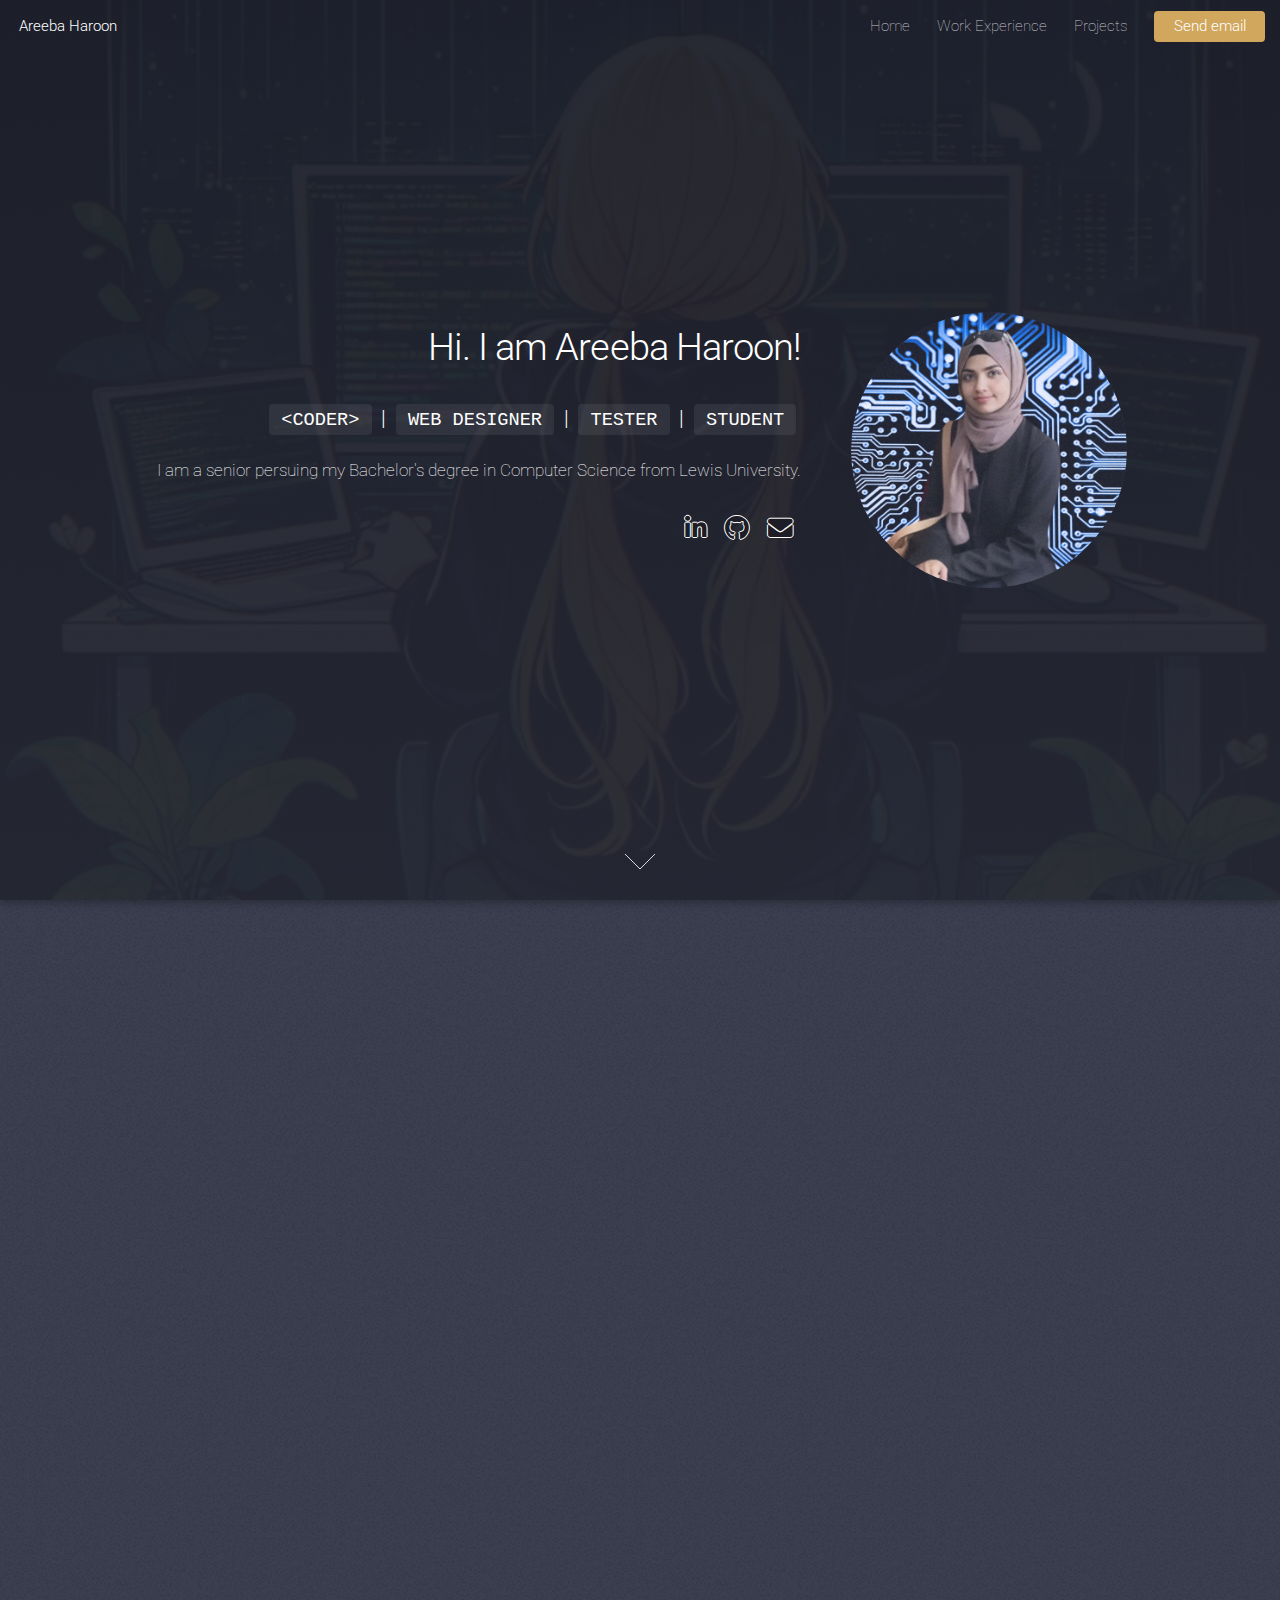
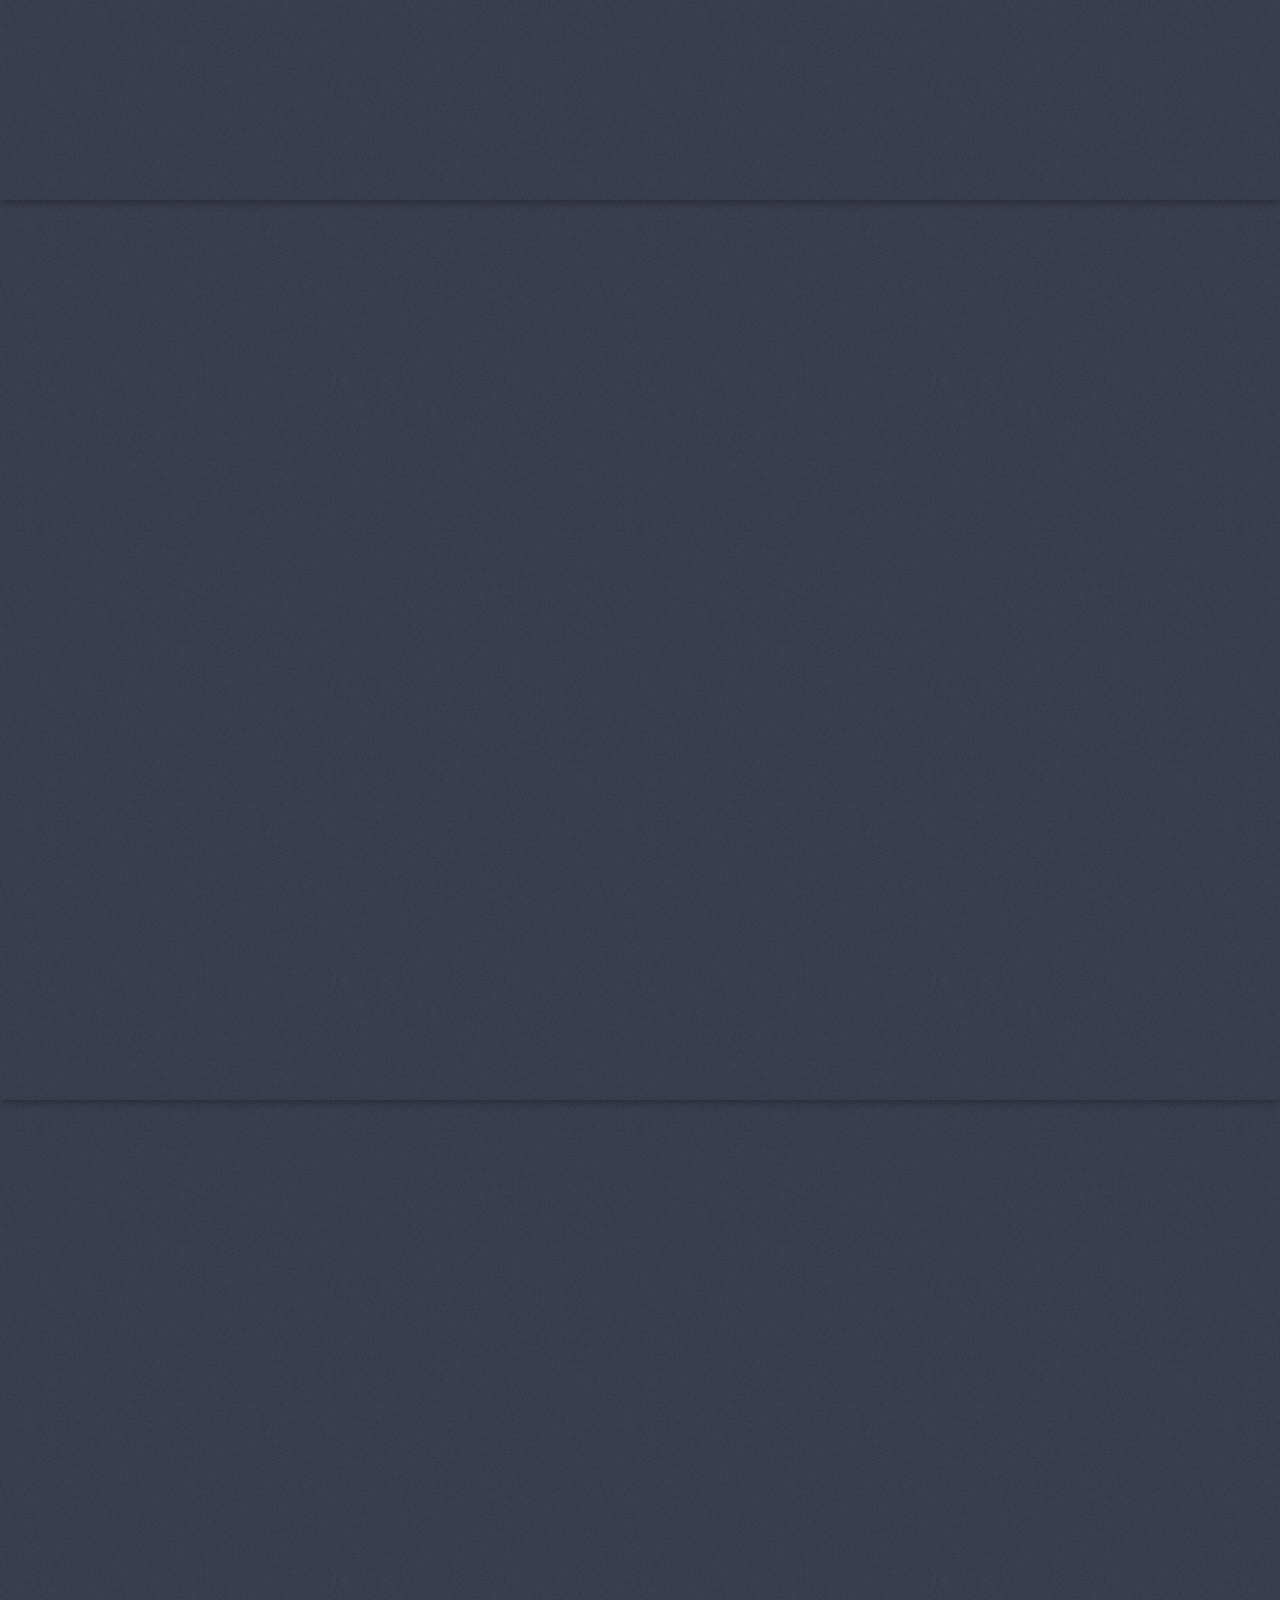
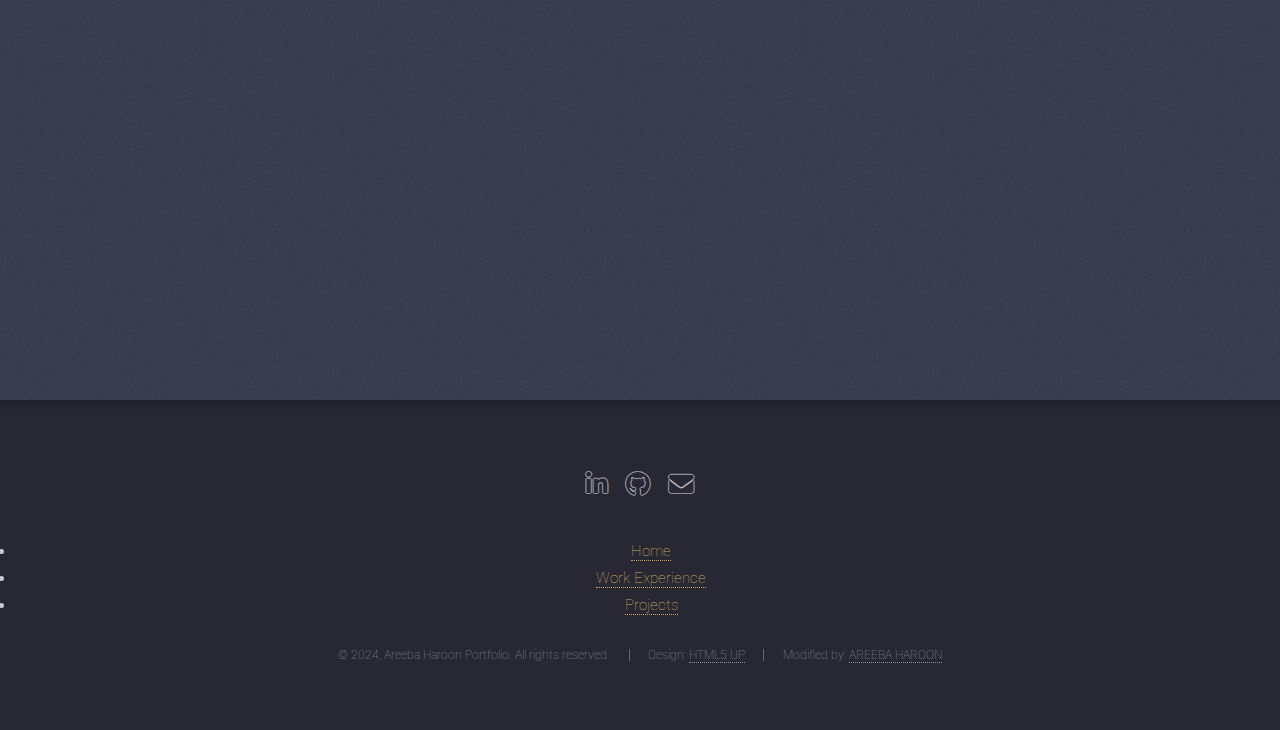
==== commit e788b4bc: "updated the site to improve speed-deleted gifs" ====
--- a/index.html
+++ b/index.html
@@ -52,30 +52,32 @@
 							<h2>Hi. I am Areeba Haroon!</h2>
 							<br>
 							<h3><code>&lt;CODER&gt;</code> | <code>WEB DESIGNER</code> | <code>TESTER</code> | <code>STUDENT</code></h3>
-							<p>I am a senior persuing my Bachelor's degree in Computer Science from Lewis University.</p>
-							<br>
-							<a href="images/resume-Areeba.haroon.pdf" target="_blank" rel="noopener noreferrer" class="button">Download PDF Resume</a>
-							<br>
+							<p>I am a senior persuing my Bachelor's degree in Computer Science from Lewis University.</p>							
 							<br>
 							<ul class="icons">								
 								<li><a href="https://www.linkedin.com/in/areeba-haroon-a89050228/" target="_blank" rel="noopener noreferrer" class="icon brands alt fa-linkedin-in"><span class="label">LinkedIn</span></a></li>
 								<li><a href="https://github.com/areebaharoon22" target="_blank" rel="noopener noreferrer" class="icon brands alt fa-github"><span class="label">GitHub</span></a></li>
 								<li><a href="mailto:areeba.haroon@outlook.com" target="_blank" class="icon solid alt fa-envelope"><span class="label">Email</span></a></li>
 							</ul>
-						</header>
-						<span class="image"><img src="images/funny.gif" alt="" /></span>
-						
+						</header>						
+						<span class="image"><img src="images/me.jpg"  alt="Me" /></span>						
 					</div>
 					<a href="#one" class="goto-next scrolly">Next</a>
 				</section>
 
 			<!-- One -->
 				<section id="one" class="spotlight style1 bottom">
-					<span class="image fit main"><img src="images/Homebackground.gif" alt="" /></span>					
+					<span class="image fit main"><img src="images/about-me.png" alt="" /></span>					
 					<div class="content">
 						<div class="container">
 							<section id="content">
 								<h4>As a passionate and driven Computer Science senior at Lewis University, I bring over a year of hands-on software development experience from diverse internships and part-time roles. My expertise encompasses coding, project management, and technical proficiency across a range of tools and languages.</h4>							
+								<a href="images/Areeba.haroon.resume.pdf" target="_blank" rel="noopener noreferrer" class="button">Download PDF Resume</a>
+								<br>
+								<br>
+								<a href="images/Areeba.haroon.resume.pdf" target="_blank" rel="noopener noreferrer" class="button">View my certificates</a>
+								<br>
+								<br>
 							</section>
 						</div>
 					</div>
@@ -88,11 +90,11 @@
 						<header>
 							<h2>Profesional Work Experience</h2>	
 						</header>
-						<p><strong>Jr. Developer Intern</strong> - <a href="https://www.linkedin.com/company/christian-brothers-services/posts/?feedView=all">Christian Brothers Services </a><i>February 2024 – Present</i></p>
-						<p><strong>Research Intern</strong> for <a href="https://sslab.page/people/" >Security Science Lab </a> at <a href="https://www.lewisu.edu/">Lewis University</a><i>November 2023 – February 2024</i></p>
-						<p><strong>Software Engineer Intern</strong> at <a href="https://armariussoftware.com/" >Armarius Software </a><i>April 2023 – July 2023</i></p>						
+						<p><strong>Jr. Developer Intern</strong> - <a href="https://www.linkedin.com/company/christian-brothers-services/posts/?feedView=all" target="_blank" rel="noopener noreferrer" >Christian Brothers Services </a><i>February 2024 – Present</i></p>
+						<p><strong>Research Intern</strong> for <a href="https://sslab.page/people/" target="_blank" rel="noopener noreferrer"  >Security Science Lab </a> at <a href="https://www.lewisu.edu/" target="_blank" rel="noopener noreferrer" >Lewis University</a><i>November 2023 – February 2024</i></p>
+						<p><strong>Software Engineer Intern</strong> at <a href="https://armariussoftware.com/" target="_blank" rel="noopener noreferrer" >Armarius Software </a><i>April 2023 – July 2023</i></p>						
 						<ul class="actions">
-							<li><a href="#" class="button">Learn more about my Profesional Experience</a></li>
+							<li><a href="experience.html" class="button">Learn more about my Profesional Experience</a></li>
 						</ul>
 					</div>
 					<a href="#three" class="goto-next scrolly">Next</a>
@@ -105,12 +107,13 @@
 						<header>
 							<h2>Web Development Projects</h2>
 						</header>
-						<p><strong>Web Developer</strong> for a professor <a href="https://www.linkedin.com/in/vesna-m-lewisu/" >(Dr. Vesna Markovic)</a> at Lewis University - <a href="https://www.linkedin.com/in/vesna-m-lewisu/details/projects/?profileUrn=urn%3Ali%3Afsd_profile%3AACoAAE5fZZUBBJEl5Y5dkdKsT5vXTjN4UjM_BVA"> Project How2INFORM </a><i>October 2023 – October 2025</i></p>
-						<p>Built a website for <a href="https://sslab.page/" >Security Science Lab </a></p>
-						<p>Built a website for my business, <a href="https://hennabyareeba.square.site/" > Henna By Areeba </a></p>						
-						<p>Updated a website for a friend's business, <a href="https://makeup-by-ashi.square.site/" > Makeup By Ashi </a></p>						
+						<p><strong>Web Developer</strong> for a professor <a href="https://www.linkedin.com/in/vesna-m-lewisu/" target="_blank" rel="noopener noreferrer" >(Dr. Vesna Markovic)</a> at Lewis University - <a href="https://www.linkedin.com/in/vesna-m-lewisu/details/projects/?profileUrn=urn%3Ali%3Afsd_profile%3AACoAAE5fZZUBBJEl5Y5dkdKsT5vXTjN4UjM_BVA" target="_blank" rel="noopener noreferrer" > Project How2INFORM </a><i>October 2023 – October 2025</i></p>
+						<p>Built a website for <a href="https://sslab.page/" target="_blank" rel="noopener noreferrer" >Security Science Lab </a></p>
+						<p>Built a website for my business, <a href="https://hennabyareeba.square.site/" target="_blank" rel="noopener noreferrer" > Henna By Areeba </a></p>						
+						<p>Updated a website for a friend's business, <a href="https://makeup-by-ashi.square.site/" target="_blank" rel="noopener noreferrer" > Makeup By Ashi </a></p>						
+						<p>Updated a website for a Client, <a href="https://myitchamp.com" target="_blank" rel="noopener noreferrer" > IT Champ </a></p>						
 						<ul class="actions">
-							<li><a href="#" class="button">Learn more about these Projects</a></li>
+							<li><a href="projects.html" class="button">Learn more about these Projects</a></li>
 						</ul>
 					</div>
 					<a href="#four" class="goto-next scrolly">Next</a>
@@ -209,7 +212,7 @@
 						<li><a href="mailto:areeba.haroon@outlook.com" target="_blank" class="icon solid alt fa-envelope"><span class="label">Email</span></a></li>
 					</ul>
 					<ul>
-						<li><a href="home.html">Home</a></li>
+						<li><a href="index.html">Home</a></li>
 						<li><a href="experience.html">Work Experience</a></li>
 						<li><a href="projects.html">Projects</a></li>
 					</ul>
--- a/assets/css/main.css
+++ b/assets/css/main.css
@@ -6,6 +6,8 @@
 	html5up.net | @ajlkn
 	Free for personal and commercial use under the CCA 3.0 license (html5up.net/license)
 */
+
+
 
 html, body, div, span, applet, object,
 iframe, h1, h2, h3, h4, h5, h6, p, blockquote,
@@ -3452,7 +3454,7 @@
 	#banner {
 		background-attachment: fixed;
 		background-color: #272833;
-		background-image: url("../../images/Homebackground.gif");
+		background-image: url("../../images/index-bg.jpg");
 		background-position: center center;
 		background-size: cover;
 		box-shadow: 0 0.25em 0.5em 0 rgba(0, 0, 0, 0.25);
@@ -3471,10 +3473,7 @@
 		}
 
 		#banner:after {
-			background-image: -moz-linear-gradient(top, rgba(23, 24, 32, 0.95), rgba(23, 24, 32, 0.95)), url("images/overlay.png");;
-			background-image: -webkit-linear-gradient(top, rgba(23, 24, 32, 0.95), rgba(23, 24, 32, 0.95)), url("images/overlay.png");;
-			background-image: -ms-linear-gradient(top, rgba(23, 24, 32, 0.95), rgba(23, 24, 32, 0.95)), url("images/overlay.png");;
-			background-image: linear-gradient(top, rgba(23, 24, 32, 0.95), rgba(23, 24, 32, 0.95)), url("images/overlay.png");;
+			background-image: -webkit-linear-gradient(top, rgba(28, 30, 41, 0.95), rgba(36, 38, 50, 0.95)), url("images/overlay.png");;
 			content: '';
 			display: block;
 			height: 100%;
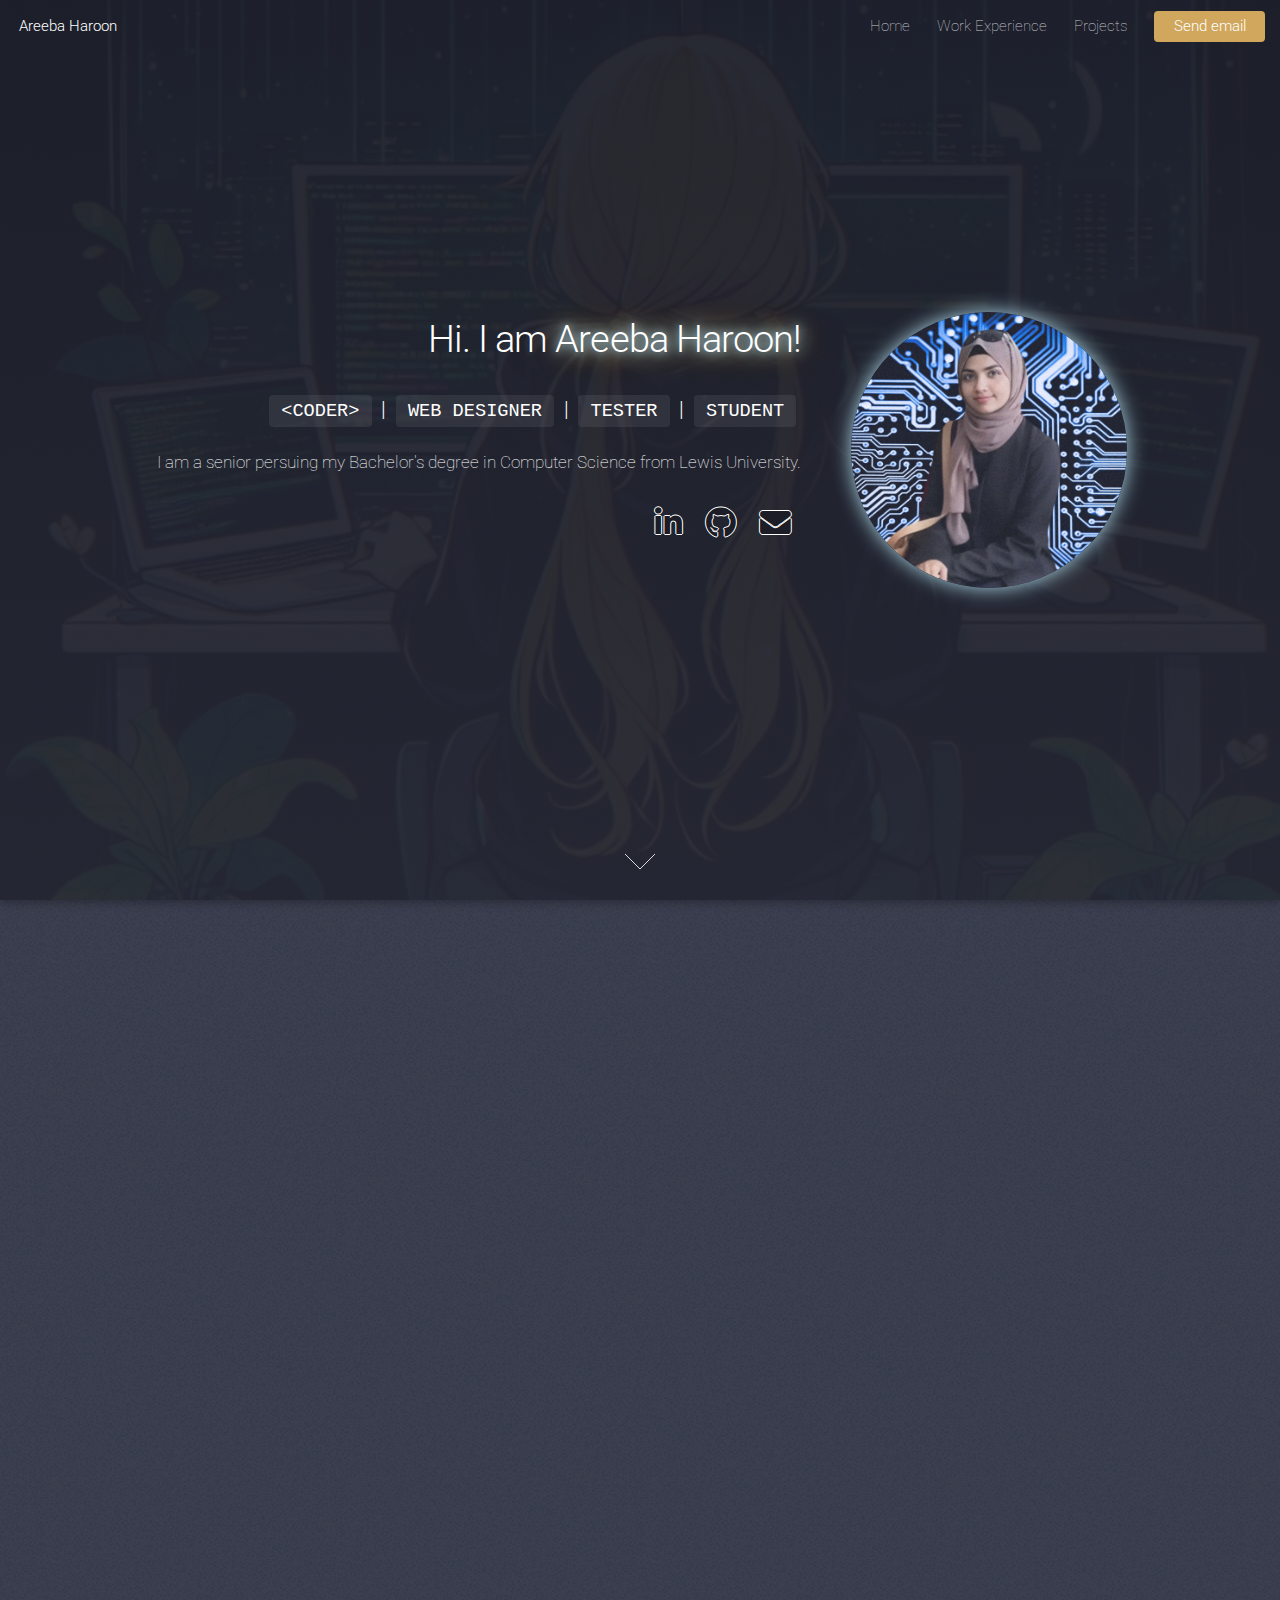
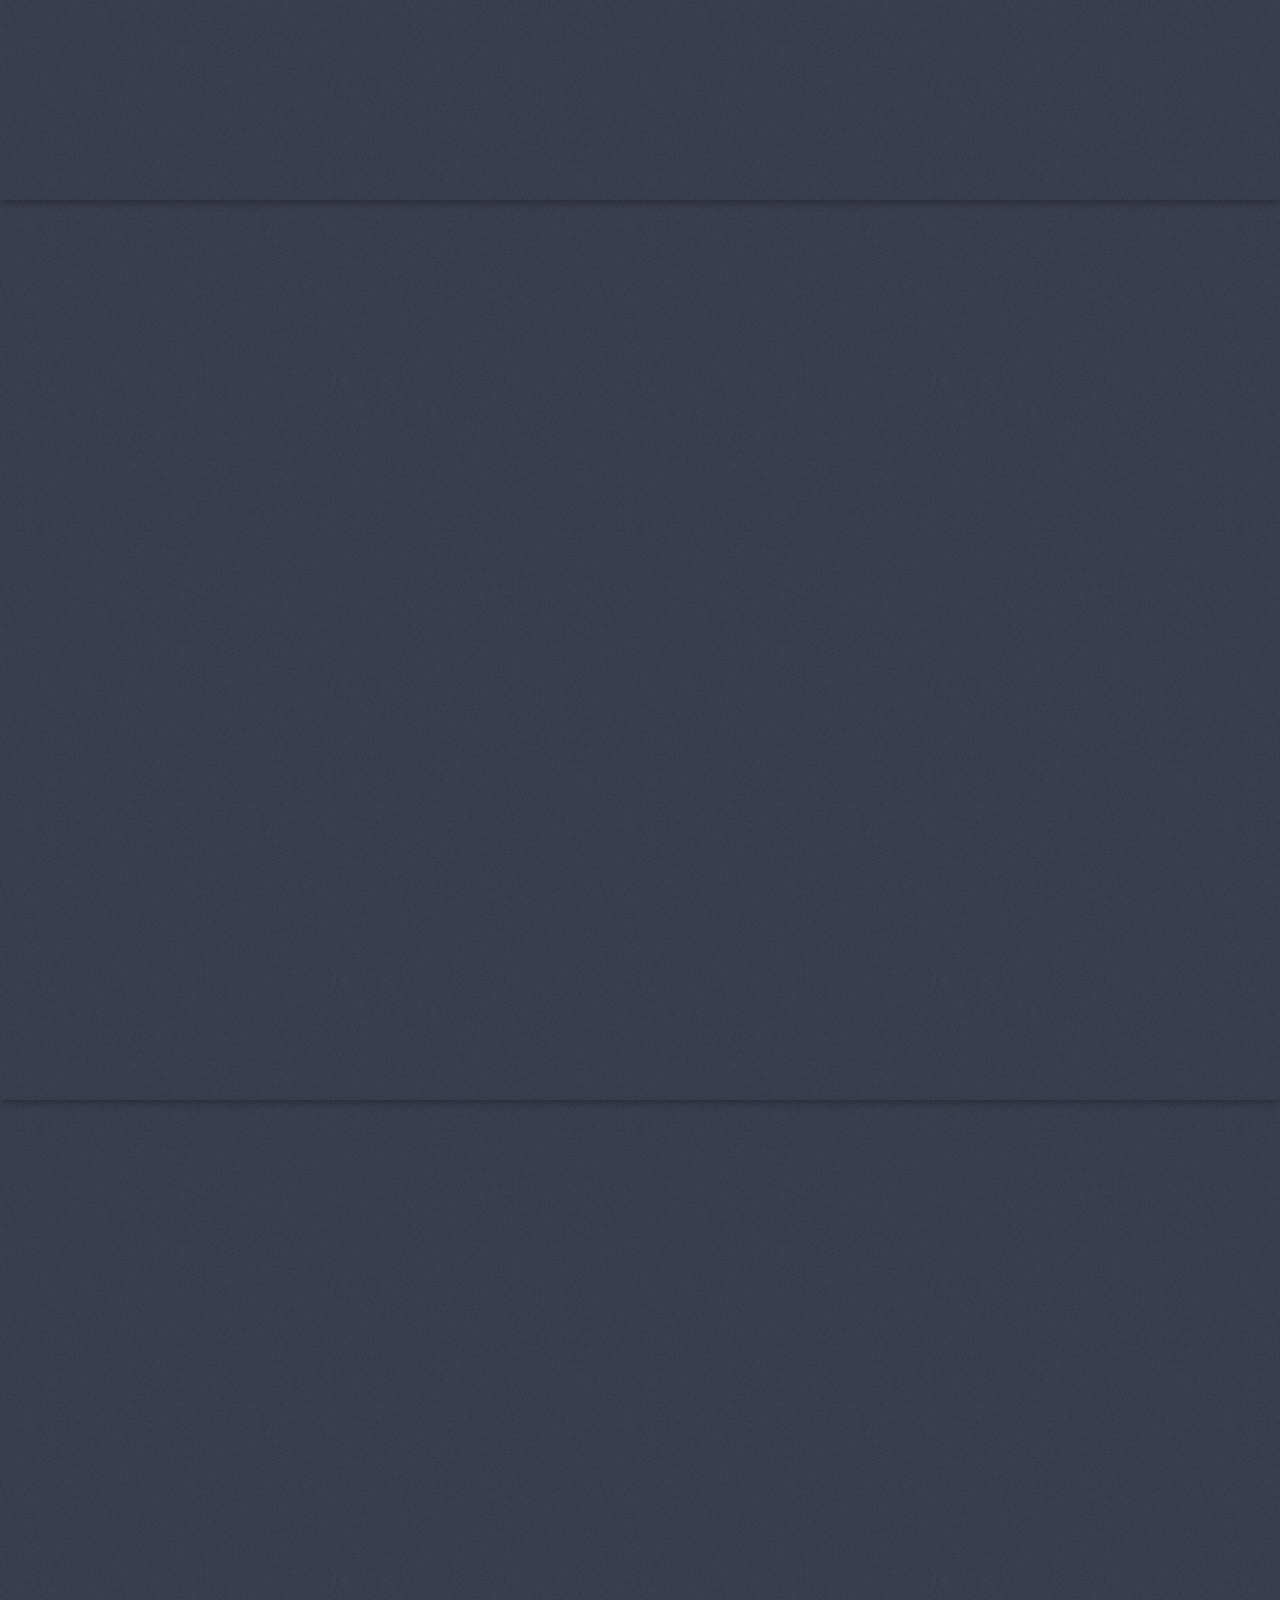
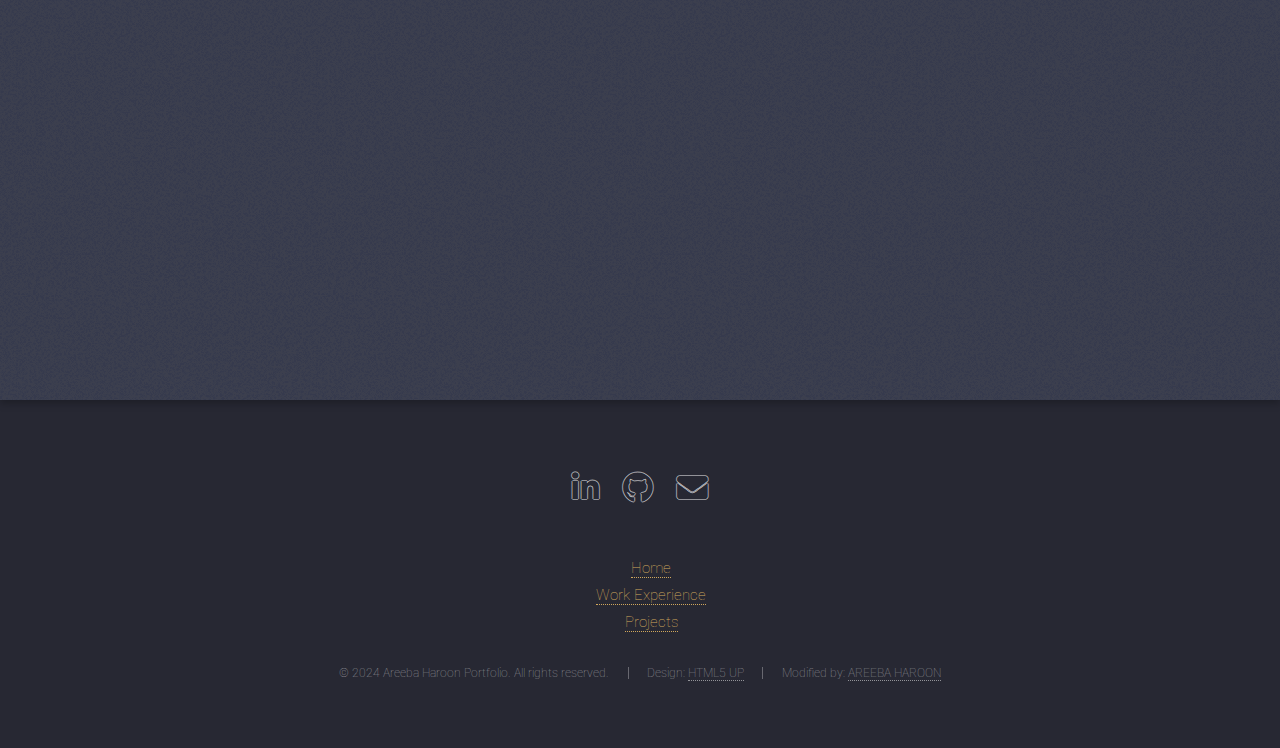
==== commit 0eb95580: "added links and changed some features like glow effect" ====
--- a/index.html
+++ b/index.html
@@ -49,7 +49,7 @@
 				<section id="banner">
 					<div class="content">
 						<header>
-							<h2>Hi. I am Areeba Haroon!</h2>
+							<h2>Hi. I am <span class="glow-text">Areeba Haroon!</span></h2>
 							<br>
 							<h3><code>&lt;CODER&gt;</code> | <code>WEB DESIGNER</code> | <code>TESTER</code> | <code>STUDENT</code></h3>
 							<p>I am a senior persuing my Bachelor's degree in Computer Science from Lewis University.</p>							
@@ -60,7 +60,7 @@
 								<li><a href="mailto:areeba.haroon@outlook.com" target="_blank" class="icon solid alt fa-envelope"><span class="label">Email</span></a></li>
 							</ul>
 						</header>						
-						<span class="image"><img src="images/me.jpg"  alt="Me" /></span>						
+						<span class="image my-name-title"><img src="images/me.jpg"  alt="Me" /></span>						
 					</div>
 					<a href="#one" class="goto-next scrolly">Next</a>
 				</section>
@@ -75,9 +75,9 @@
 								<a href="images/Areeba.haroon.resume.pdf" target="_blank" rel="noopener noreferrer" class="button">Download PDF Resume</a>
 								<br>
 								<br>
-								<a href="images/Areeba.haroon.resume.pdf" target="_blank" rel="noopener noreferrer" class="button">View my certificates</a>
+								<!-- <a href="images/Areeba.haroon.resume.pdf" target="_blank" rel="noopener noreferrer" class="button">View my certificates</a>
 								<br>
-								<br>
+								<br> -->
 							</section>
 						</div>
 					</div>
@@ -110,8 +110,7 @@
 						<p><strong>Web Developer</strong> for a professor <a href="https://www.linkedin.com/in/vesna-m-lewisu/" target="_blank" rel="noopener noreferrer" >(Dr. Vesna Markovic)</a> at Lewis University - <a href="https://www.linkedin.com/in/vesna-m-lewisu/details/projects/?profileUrn=urn%3Ali%3Afsd_profile%3AACoAAE5fZZUBBJEl5Y5dkdKsT5vXTjN4UjM_BVA" target="_blank" rel="noopener noreferrer" > Project How2INFORM </a><i>October 2023 – October 2025</i></p>
 						<p>Built a website for <a href="https://sslab.page/" target="_blank" rel="noopener noreferrer" >Security Science Lab </a></p>
 						<p>Built a website for my business, <a href="https://hennabyareeba.square.site/" target="_blank" rel="noopener noreferrer" > Henna By Areeba </a></p>						
-						<p>Updated a website for a friend's business, <a href="https://makeup-by-ashi.square.site/" target="_blank" rel="noopener noreferrer" > Makeup By Ashi </a></p>						
-						<p>Updated a website for a Client, <a href="https://myitchamp.com" target="_blank" rel="noopener noreferrer" > IT Champ </a></p>						
+						<p>Updated a website for two friend's business, <a href="https://makeup-by-ashi.square.site/" target="_blank" rel="noopener noreferrer" > Makeup By Ashi </a>and <a href="https://myitchamp.com" target="_blank" rel="noopener noreferrer" > IT Champ </a></p>						
 						<ul class="actions">
 							<li><a href="projects.html" class="button">Learn more about these Projects</a></li>
 						</ul>
@@ -217,7 +216,7 @@
 						<li><a href="projects.html">Projects</a></li>
 					</ul>
 					<ul class="copyright">
-						<li>&copy; 2024, Areeba Haroon Portfolio. All rights reserved.</li><li>Design: <a href="http://html5up.net">HTML5 UP</a></li><li>Modified by: <a href="https://www.linkedin.com/in/areeba-haroon-a89050228/">AREEBA HAROON</a></li>
+						<li>&copy; 2024 Areeba Haroon Portfolio. All rights reserved.</li><li>Design: <a href="http://html5up.net">HTML5 UP</a></li><li>Modified by: <a href="https://www.linkedin.com/in/areeba-haroon-a89050228/">AREEBA HAROON</a></li>
 					</ul>
 					</ul>
 				</footer>
--- a/assets/css/main.css
+++ b/assets/css/main.css
@@ -35,8 +35,56 @@
 	line-height: 1;
 }
 
+/* my css rules*/
+.video-container {
+	position: relative;
+	width: 100%;
+	max-width: 800px; /* You can adjust the max width */
+	padding-top: 56.25%; /* This maintains the 16:9 aspect ratio (9/16 = 0.5625 or 56.25%) */
+	margin: 0 auto; /* Center the video on larger screens */
+}
+
+/* Responsive iframe inside the container */
+.video-container iframe {
+	position: absolute;
+	top: 0;
+	left: 0;
+	width: 100%;
+	height: 100%;
+	border: 0;
+}
+
+.my-link-style {
+	color: rgb(20, 175, 227);
+	border-bottom: dotted 1px;
+	
+}
+
+code{
+	transition: all 0.3s ease;
+}
+
+code:hover{
+	box-shadow: 0 0 20px #e0a941;
+	color: #e0a941;
+}
+
+.my-name-title{
+	transition: all 0.3s ease;
+	box-shadow: 0 0 20px lightblue;
+}
+
+.glow-text {
+	transition: all 0.3s ease; /* Smooth transition */
+	text-shadow: 0 0 10px lightblue, 0 0 20px lightblue, 0 0 30px #d19524;
+}
+
+
+/* end of my css rules */
+
 ol, ul {
 	list-style: none;
+	list-style-type: none;
 }
 
 blockquote, q {
@@ -107,19 +155,21 @@
 		line-height: 1.75em;
 	}
 
+
+
 	a {
 		-moz-transition: border-color 0.2s ease-in-out, color 0.2s ease-in-out;
 		-webkit-transition: border-color 0.2s ease-in-out, color 0.2s ease-in-out;
 		-ms-transition: border-color 0.2s ease-in-out, color 0.2s ease-in-out;
 		transition: border-color 0.2s ease-in-out, color 0.2s ease-in-out;
 		border-bottom: dotted 1px;
-		color: #d0a75c;
+		color: #d0a75c ;
 		text-decoration: none;
 	}
 
 		a:hover {
 			color: #d0a75c !important;
-			border-bottom-color: transparent;
+			border-bottom-color: transparent ;
 		}
 
 	strong, b {
@@ -2579,7 +2629,7 @@
 		}
 
 	ul {
-		list-style: disc;
+		list-style: none;
 		margin: 0 0 2em 0;
 		padding-left: 1em;
 	}
@@ -2609,10 +2659,14 @@
 
 /* Icons */
 
+
 	ul.icons {
 		cursor: default;
+		font-size: 1.2rem;
 		list-style: none;
 		padding-left: 0;
+		transition: all 0.3s ease;
+		
 	}
 
 		ul.icons li {
@@ -2628,6 +2682,10 @@
 
 				ul.icons li .icon:before {
 					font-size: 2em;
+				}
+				.icon:hover {
+					 /* Change icon color on hover */
+					box-shadow: 0 0 30px #d19524; /* Glowing effect */
 				}
 
 /* Actions */
@@ -2858,6 +2916,8 @@
 		.button:hover,
 		.button:active {
 			box-shadow: inset 0 0 0 1px #d0a75c;
+			transition: all 0.3s ease;
+			box-shadow: 0 0 30px #d19524;
 			color: #d0a75c !important;
 		}
 
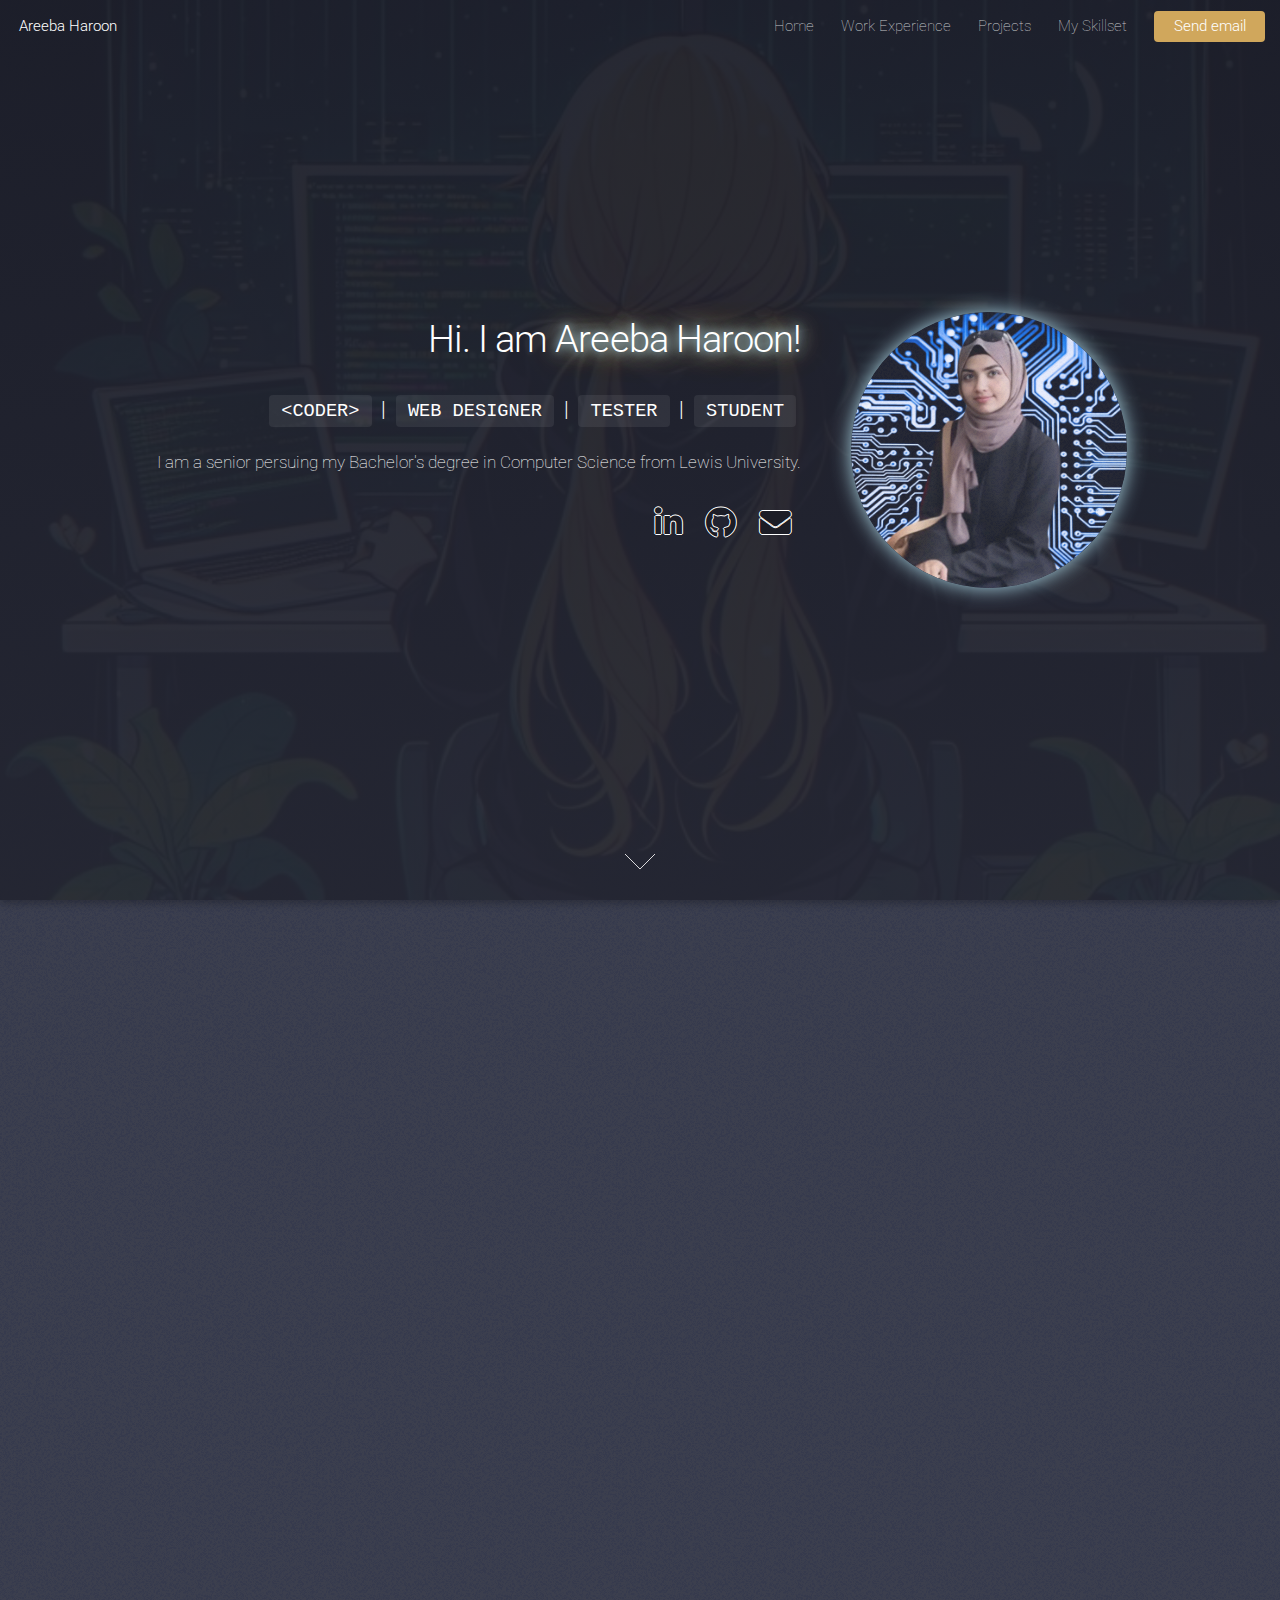
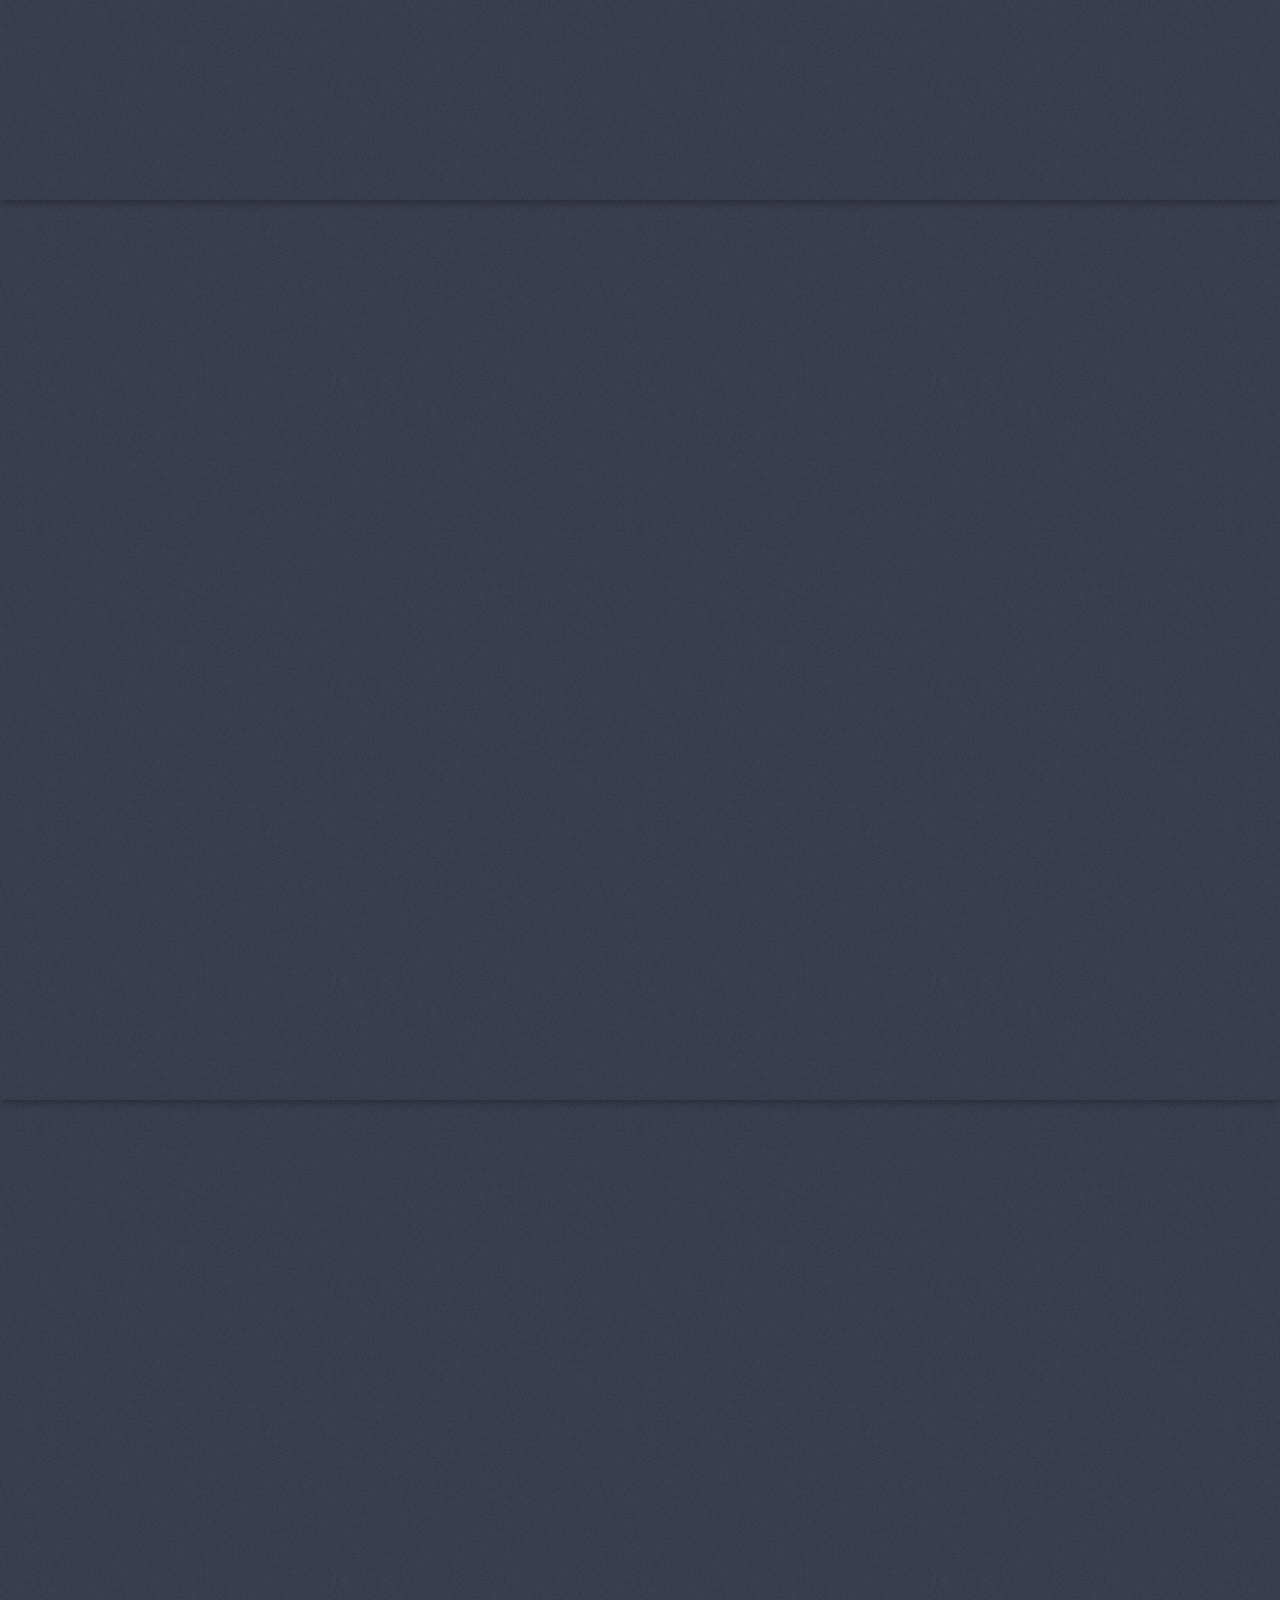
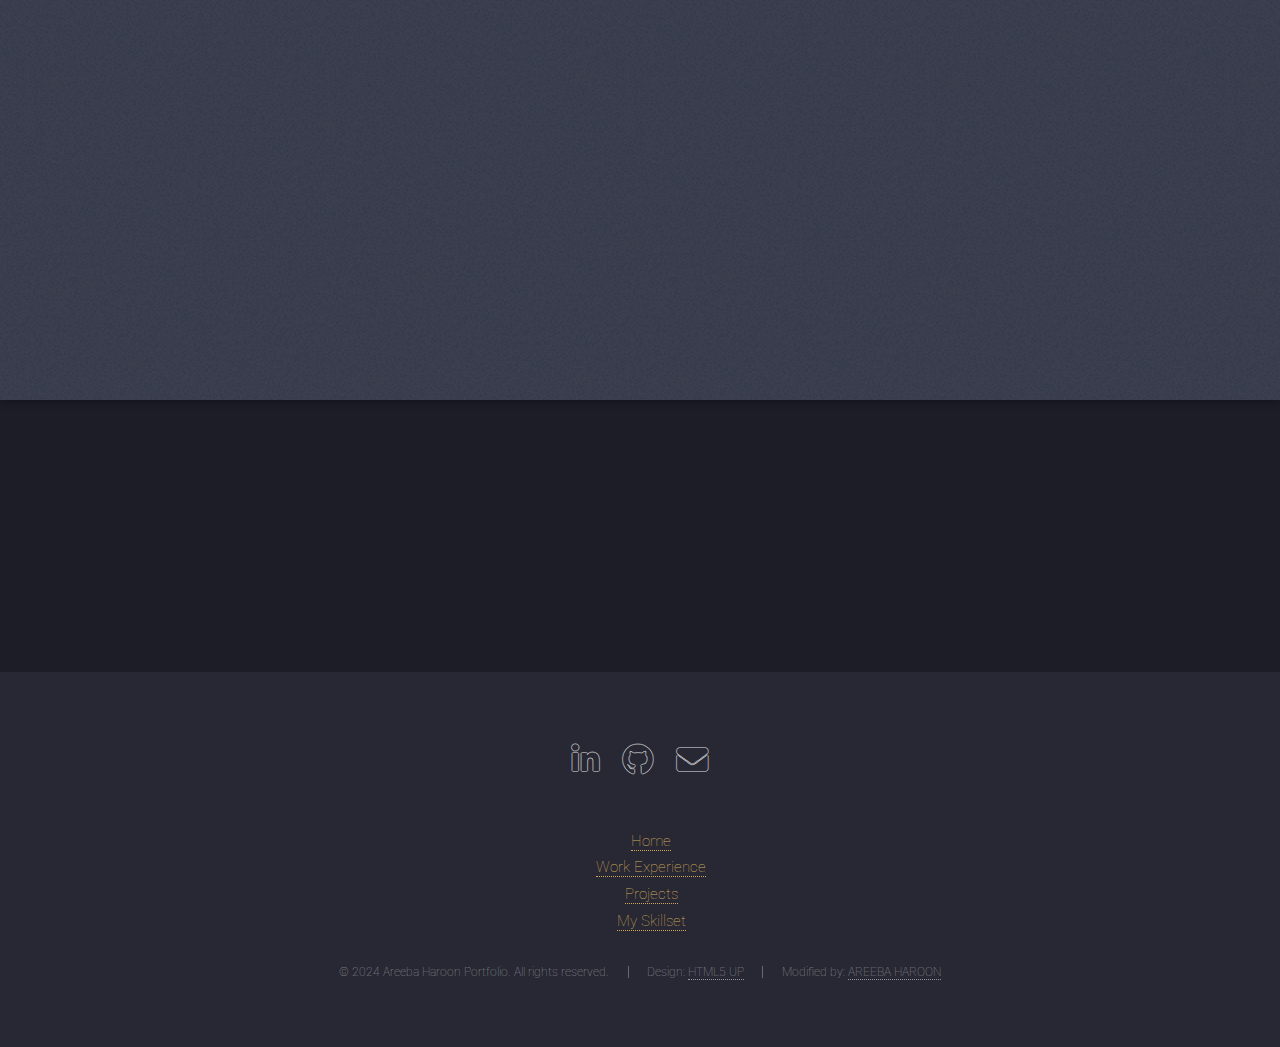
==== commit 64fc20e5: "added vidz znd skills pg." ====
--- a/index.html
+++ b/index.html
@@ -21,25 +21,9 @@
 					<nav id="nav">
 						<ul>
 							<li><a href="index.html">Home</a></li>
-							<!-- <li>
-								<a href="#">Layouts</a>
-								<ul>
-									<li><a href="left-sidebar.html">Left Sidebar</a></li>
-									<li><a href="right-sidebar.html">Right Sidebar</a></li>
-									<li><a href="no-sidebar.html">No Sidebar</a></li>
-									<li>
-										<a href="#">Submenu</a>
-										<ul>
-											<li><a href="#">Option 1</a></li>
-											<li><a href="#">Option 2</a></li>
-											<li><a href="#">Option 3</a></li>
-											<li><a href="#">Option 4</a></li>
-										</ul>
-									</li>
-								</ul>
-							</li> -->
 							<li><a href="experience.html">Work Experience</a></li>
 							<li><a href="projects.html">Projects</a></li>
+							<li><a href="myskills.html">My Skillset</a></li>
 							<li><a href="mailto:areeba.haroon@outlook.com" class="button primary">Send email</a></li>
 						</ul>
 					</nav>
@@ -137,53 +121,16 @@
 
 
 			<!-- Four -->
-				<!-- <section id="four" class="wrapper style1 special fade-up">
+				<section id="four" class="wrapper style1 special fade-up">
 					<div class="container">
-						<header class="major">
-							<h2>My Skillset</h2>
-						</header>
-						<div class="box alt">
-							<div class="row gtr-uniform">
-								<section class="col-4 col-6-medium col-12-xsmall">
-									<span class="icon solid alt major fa-chart-area"></span>
-									<h3>Ipsum sed commodo</h3>
-									<p>Feugiat accumsan lorem eu ac lorem amet accumsan donec. Blandit orci porttitor.</p>
-								</section>
-								<section class="col-4 col-6-medium col-12-xsmall">
-									<span class="icon solid alt major fa-comment"></span>
-									<h3>Eleifend lorem ornare</h3>
-									<p>Feugiat accumsan lorem eu ac lorem amet accumsan donec. Blandit orci porttitor.</p>
-								</section>
-								<section class="col-4 col-6-medium col-12-xsmall">
-									<span class="icon solid alt major fa-flask"></span>
-									<h3>Cubilia cep lobortis</h3>
-									<p>Feugiat accumsan lorem eu ac lorem amet accumsan donec. Blandit orci porttitor.</p>
-								</section>
-								<section class="col-4 col-6-medium col-12-xsmall">
-									<span class="icon solid alt major fa-paper-plane"></span>
-									<h3>Non semper interdum</h3>
-									<p>Feugiat accumsan lorem eu ac lorem amet accumsan donec. Blandit orci porttitor.</p>
-								</section>
-								<section class="col-4 col-6-medium col-12-xsmall">
-									<span class="icon solid alt major fa-file"></span>
-									<h3>Odio laoreet accumsan</h3>
-									<p>Feugiat accumsan lorem eu ac lorem amet accumsan donec. Blandit orci porttitor.</p>
-								</section>
-								<section class="col-4 col-6-medium col-12-xsmall">
-									<span class="icon solid alt major fa-lock"></span>
-									<h3>Massa arcu accumsan</h3>
-									<p>Feugiat accumsan lorem eu ac lorem amet accumsan donec. Blandit orci porttitor.</p>
-								</section>
-							</div>
-						</div>
+						<p>Please go to my skills page to see a list of my sillset.</p>
 						<footer class="major">
 							<ul class="actions special">
-								<li><a href="#" class="button">Download PDF Resume</a></li>
-								<li><a href="#" class="button">View my certificates</a></li>
+								<li><a href="myskills.html" class="button">Go to my Skills page</a></li>
 							</ul>
 						</footer> 
 					</div>
-				</section> -->
+				</section>
 
 
 			<!-- 	FORM -edit later
@@ -214,6 +161,7 @@
 						<li><a href="index.html">Home</a></li>
 						<li><a href="experience.html">Work Experience</a></li>
 						<li><a href="projects.html">Projects</a></li>
+						<li><a href="myskills.html">My Skillset</a></li>
 					</ul>
 					<ul class="copyright">
 						<li>&copy; 2024 Areeba Haroon Portfolio. All rights reserved.</li><li>Design: <a href="http://html5up.net">HTML5 UP</a></li><li>Modified by: <a href="https://www.linkedin.com/in/areeba-haroon-a89050228/">AREEBA HAROON</a></li>
--- a/assets/css/main.css
+++ b/assets/css/main.css
@@ -79,6 +79,102 @@
 	text-shadow: 0 0 10px lightblue, 0 0 20px lightblue, 0 0 30px #d19524;
 }
 
+.skills{
+	text-transform: uppercase;
+	width: 600px;
+	margin: 60px auto;
+	color: #fff;
+	padding: 20px auto;
+	box-shadow: 0 14px 28px rgba(0, 0, 0, 0.25), 0 10px 10px rgba(0, 0, 0, 0.22);
+
+	li{
+		list-style: none;
+		padding: 10px;
+	}
+	h3{
+		margin: 5px;
+		text-align: left;
+	}
+}
+
+.bar{
+	background: #353b48;
+	display: block;
+	height: 20px;
+	border: 1px solid rgba(0, 0, 0, 0.3);
+	border-radius: 10px;
+	overflow: hidden;
+	box-shadow: 0 1px 3px rgba(0, 0, 0, 0.12), 0 1px 2px rgba(0, 0, 0, 0.24);
+	transition: all 0.3s cubic-bezier(0.25, 0.8, 0.25, 1);
+}
+
+.bar:hover{
+	box-shadow: 0 14px 28px rgba(0, 0, 0, 0.25), 0 10px 10px rgba(0, 0, 0, 0.22);
+
+}
+
+.bar span{
+	height: 20px;
+	float: left;
+	background: linear-gradient(135deg, rgb(214, 175, 16)0%, rgba(252, 103, 103, 1)100%);
+}
+
+/* skills bars*/
+.html{
+	width: 80%;
+	animation: html 3s;
+}
+
+@keyframes html {
+	0%{
+		width: 0%;
+	}
+	100%{
+		width: 80%;
+	}
+}
+
+.python{
+	width: 95%;
+	animation: python 3s;
+}
+
+@keyframes python {
+	0%{
+		width: 0%;
+	}
+	100%{
+		width: 95%;
+	}
+}
+
+.css{
+	width: 85%;
+	animation: css 3s;
+}
+
+@keyframes css {
+	0%{
+		width: 0%;
+	}
+	100%{
+		width: 85%;
+	}
+}
+
+.database{
+	width: 95%;
+	animation: database 3s;
+}
+
+@keyframes database {
+	0%{
+		width: 0%;
+	}
+	100%{
+		width: 95%;
+	}
+}
 
 /* end of my css rules */
 
@@ -1955,6 +2051,10 @@
 		}
 
 		@media screen and (max-width: 480px) {
+
+			.skills{
+				width: 90%;
+			}
 
 			.row {
 				display: flex;
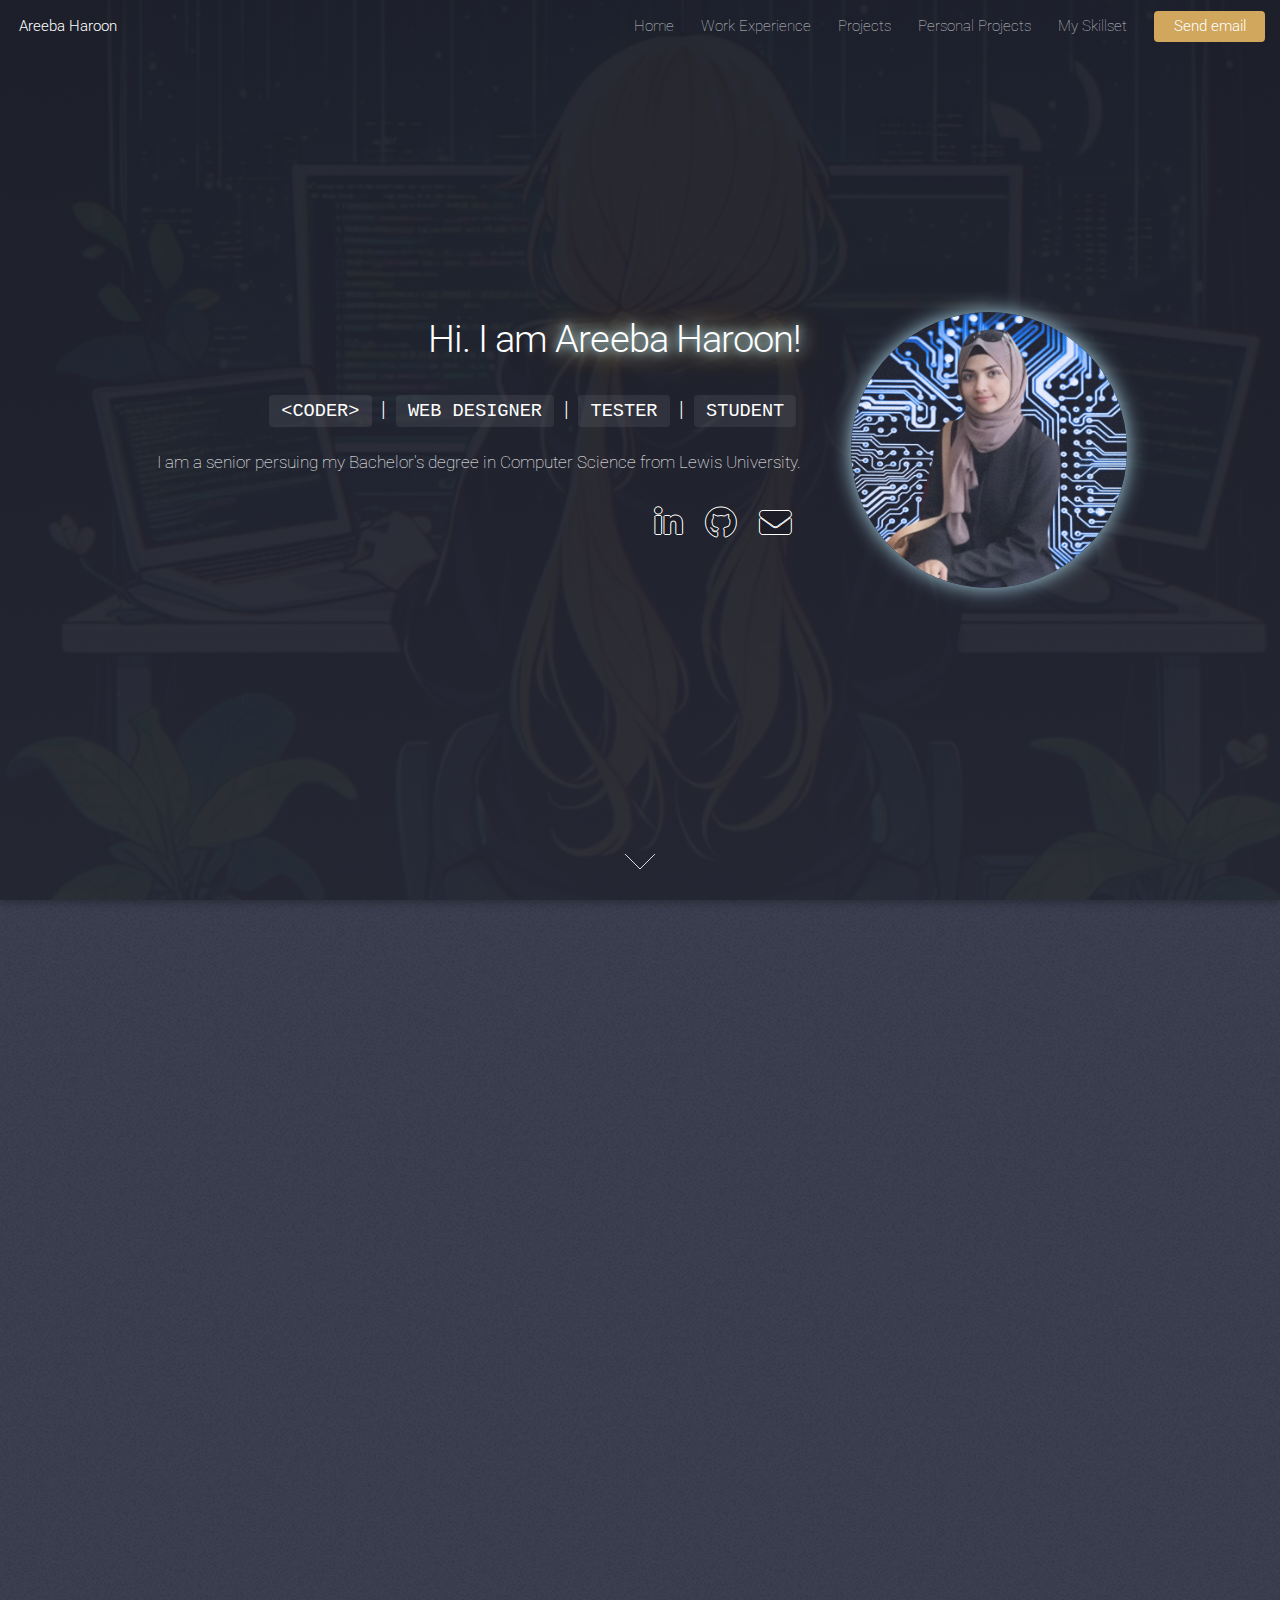
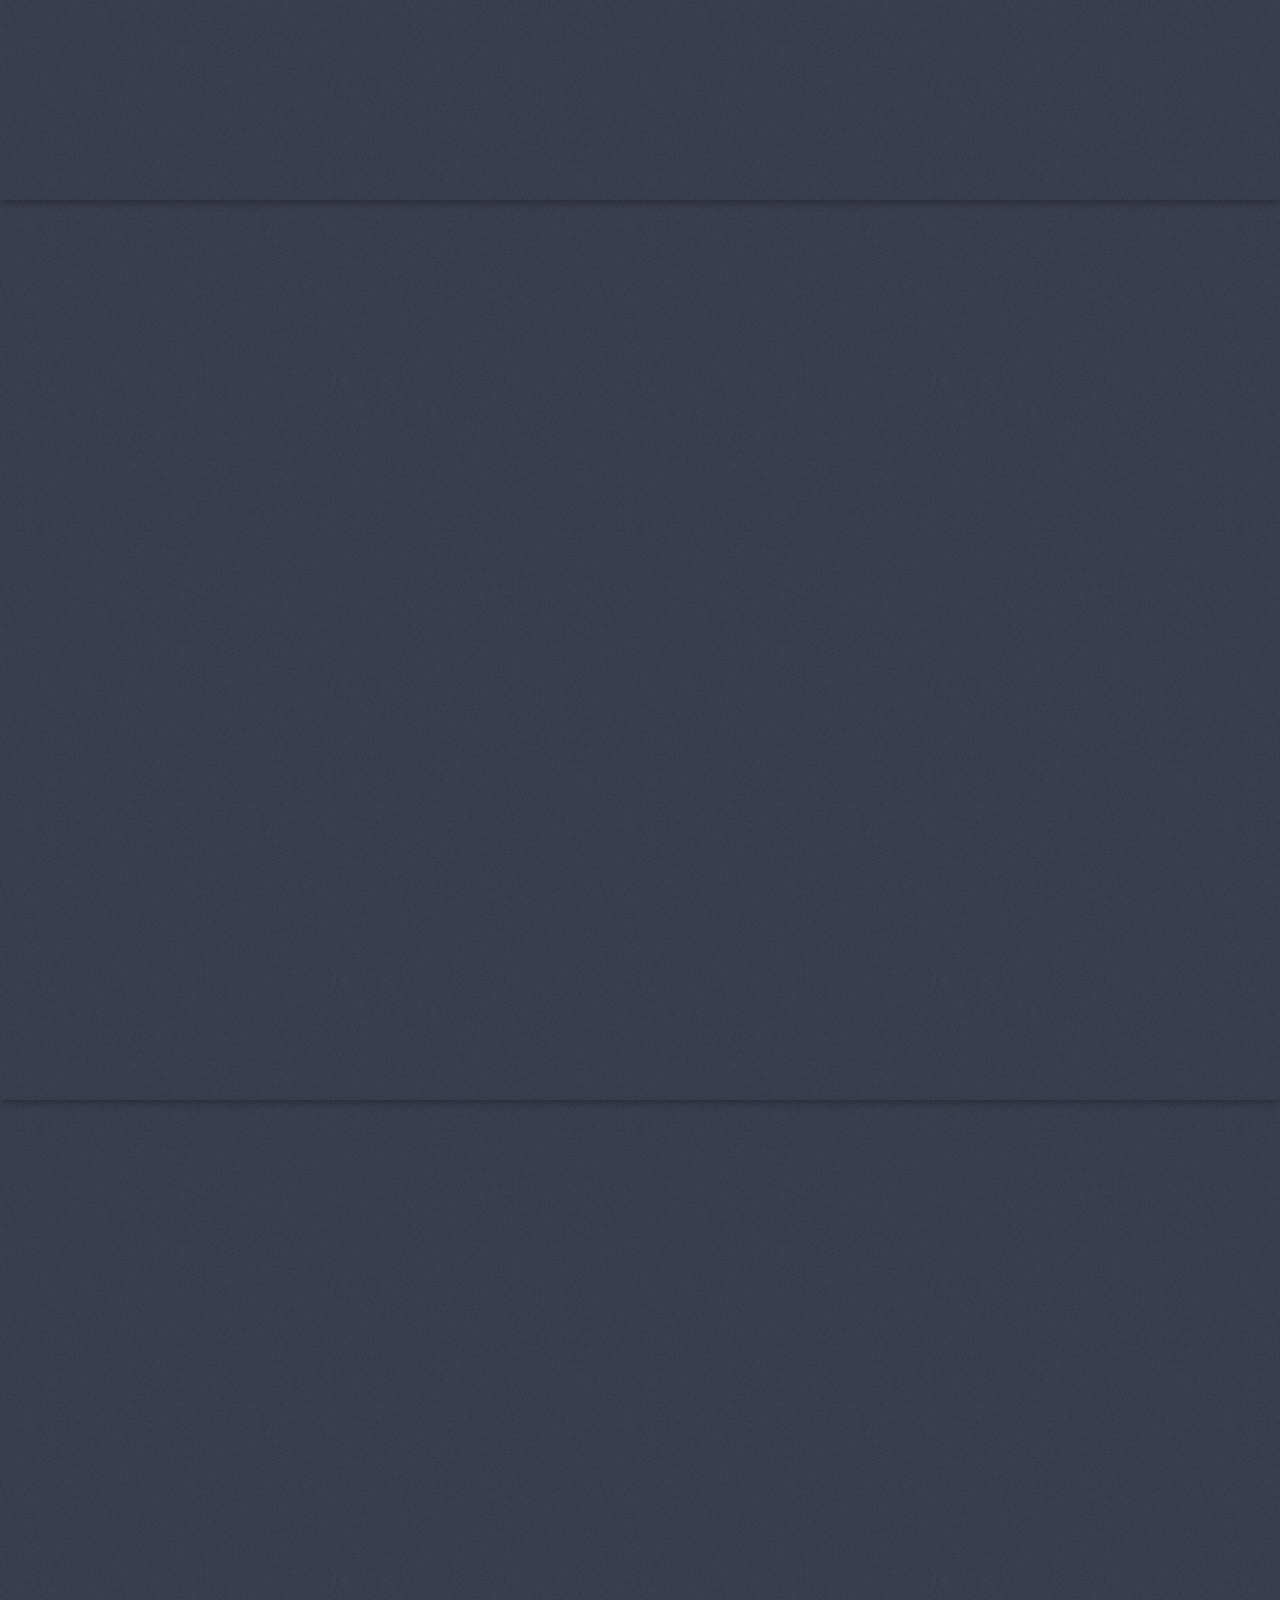
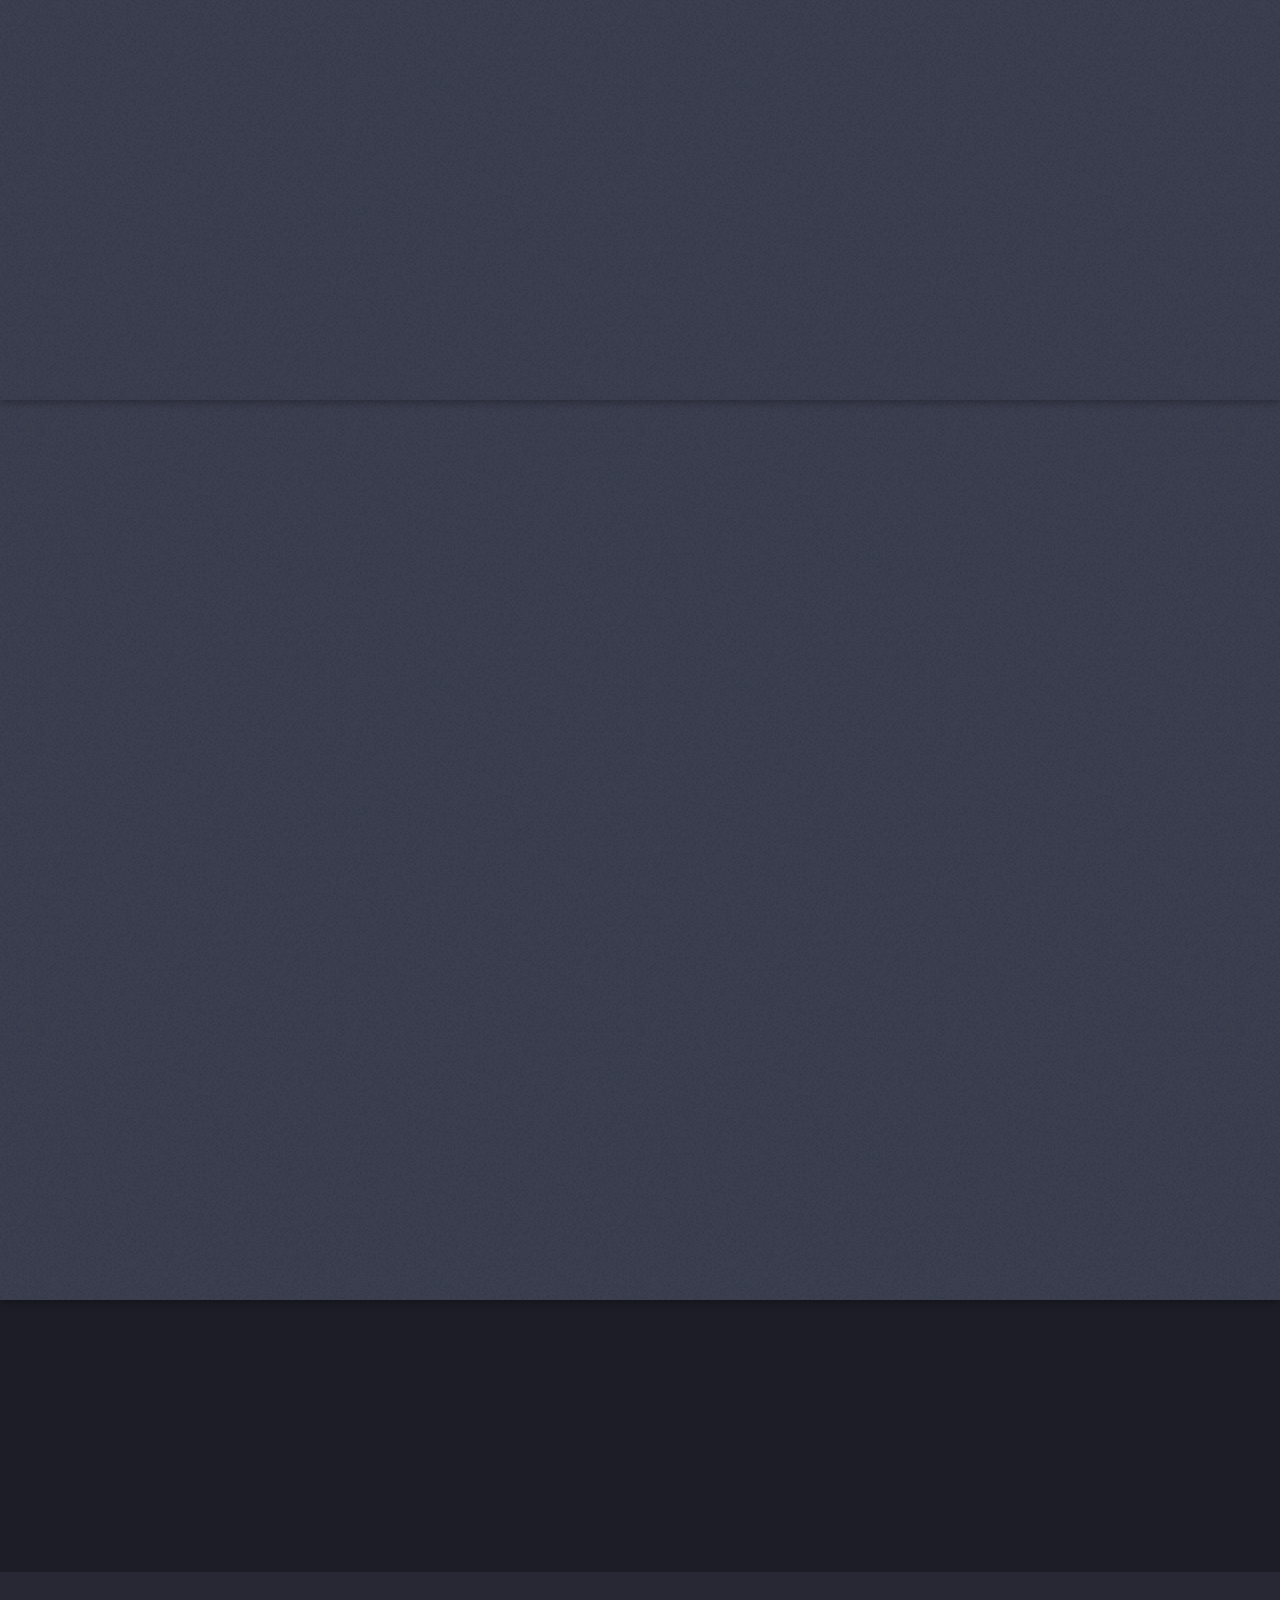
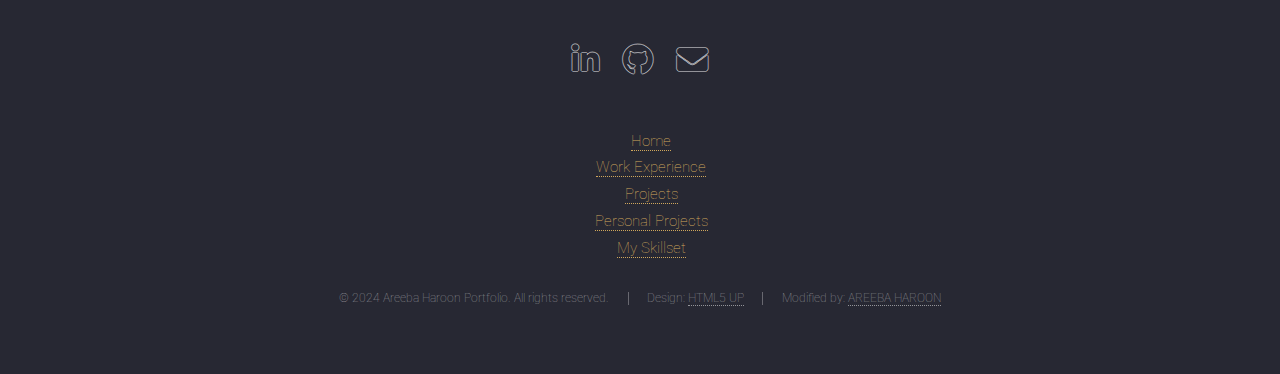
==== commit 01c58147: "some changes and added the projects page" ====
--- a/index.html
+++ b/index.html
@@ -23,6 +23,7 @@
 							<li><a href="index.html">Home</a></li>
 							<li><a href="experience.html">Work Experience</a></li>
 							<li><a href="projects.html">Projects</a></li>
+							<li><a href="personal-projects.html">Personal Projects</a></li>
 							<li><a href="myskills.html">My Skillset</a></li>
 							<li><a href="mailto:areeba.haroon@outlook.com" class="button primary">Send email</a></li>
 						</ul>
@@ -104,20 +105,23 @@
 			
 
 			<!-- Two -->
-				<!-- <section id="two" class="spotlight style2 right">
-					<span class="image fit main"><img src="images/projects.gif" alt="" /></span>
+				<section id="two" class="spotlight style2 right">
+					<span class="image fit main"><img src="images/projects.png" alt="" /></span>
 					<div class="content">
 						<header>
-							<h2>Personal Projects</h2>
-							<p>Gui simulation etc- <a href="https://www.linkedin.com/company/christian-brothers-services/posts/?feedView=all">Christian Brothers Services </a><i>February 2024 – Present</i></p>
+							<h2>Personal Projects</h2>							
 						</header>
-						<p>Write a small description.</p>
+						<p>Guest Head Tester for a Startup -Day2day Wellness App</p>
+						<p>Python Script to download media from google</p>
+						<p>ATM GUI Simulation</p>
+						<p>Organize your day (webpage)</p>
+						<p>Graphic Designs Projects</p>
 						<ul class="actions">
-							<li><a href="#" class="button">Learn More</a></li>
+							<li><a href="personal-projects.html" class="button">Learn More</a></li>
 						</ul>
 					</div>
 					<a href="#three" class="goto-next scrolly">Next</a>
-				</section> -->
+				</section>
 
 
 			<!-- Four -->
@@ -161,6 +165,7 @@
 						<li><a href="index.html">Home</a></li>
 						<li><a href="experience.html">Work Experience</a></li>
 						<li><a href="projects.html">Projects</a></li>
+						<li><a href="personal-projects.html">Personal Projects</a></li>
 						<li><a href="myskills.html">My Skillset</a></li>
 					</ul>
 					<ul class="copyright">
--- a/assets/css/main.css
+++ b/assets/css/main.css
@@ -36,6 +36,8 @@
 }
 
 /* my css rules*/
+
+
 .video-container {
 	position: relative;
 	width: 100%;
